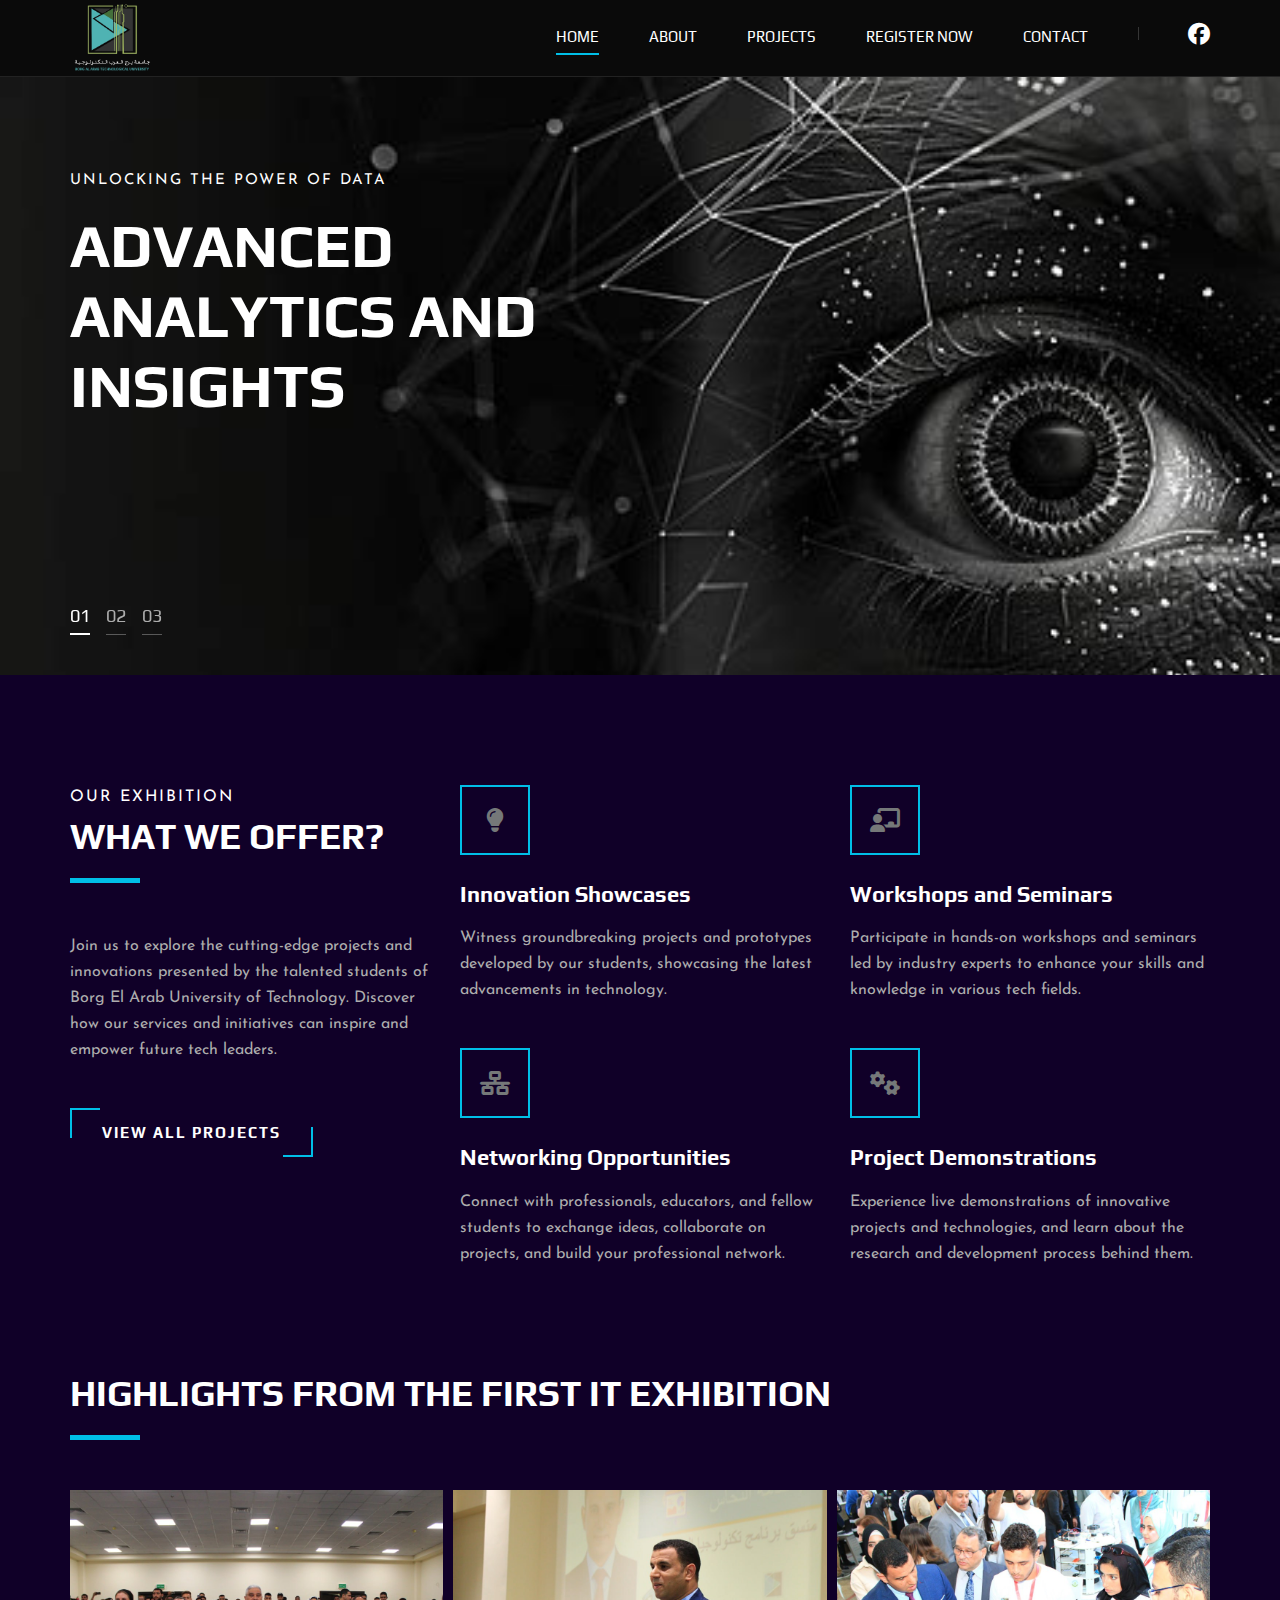
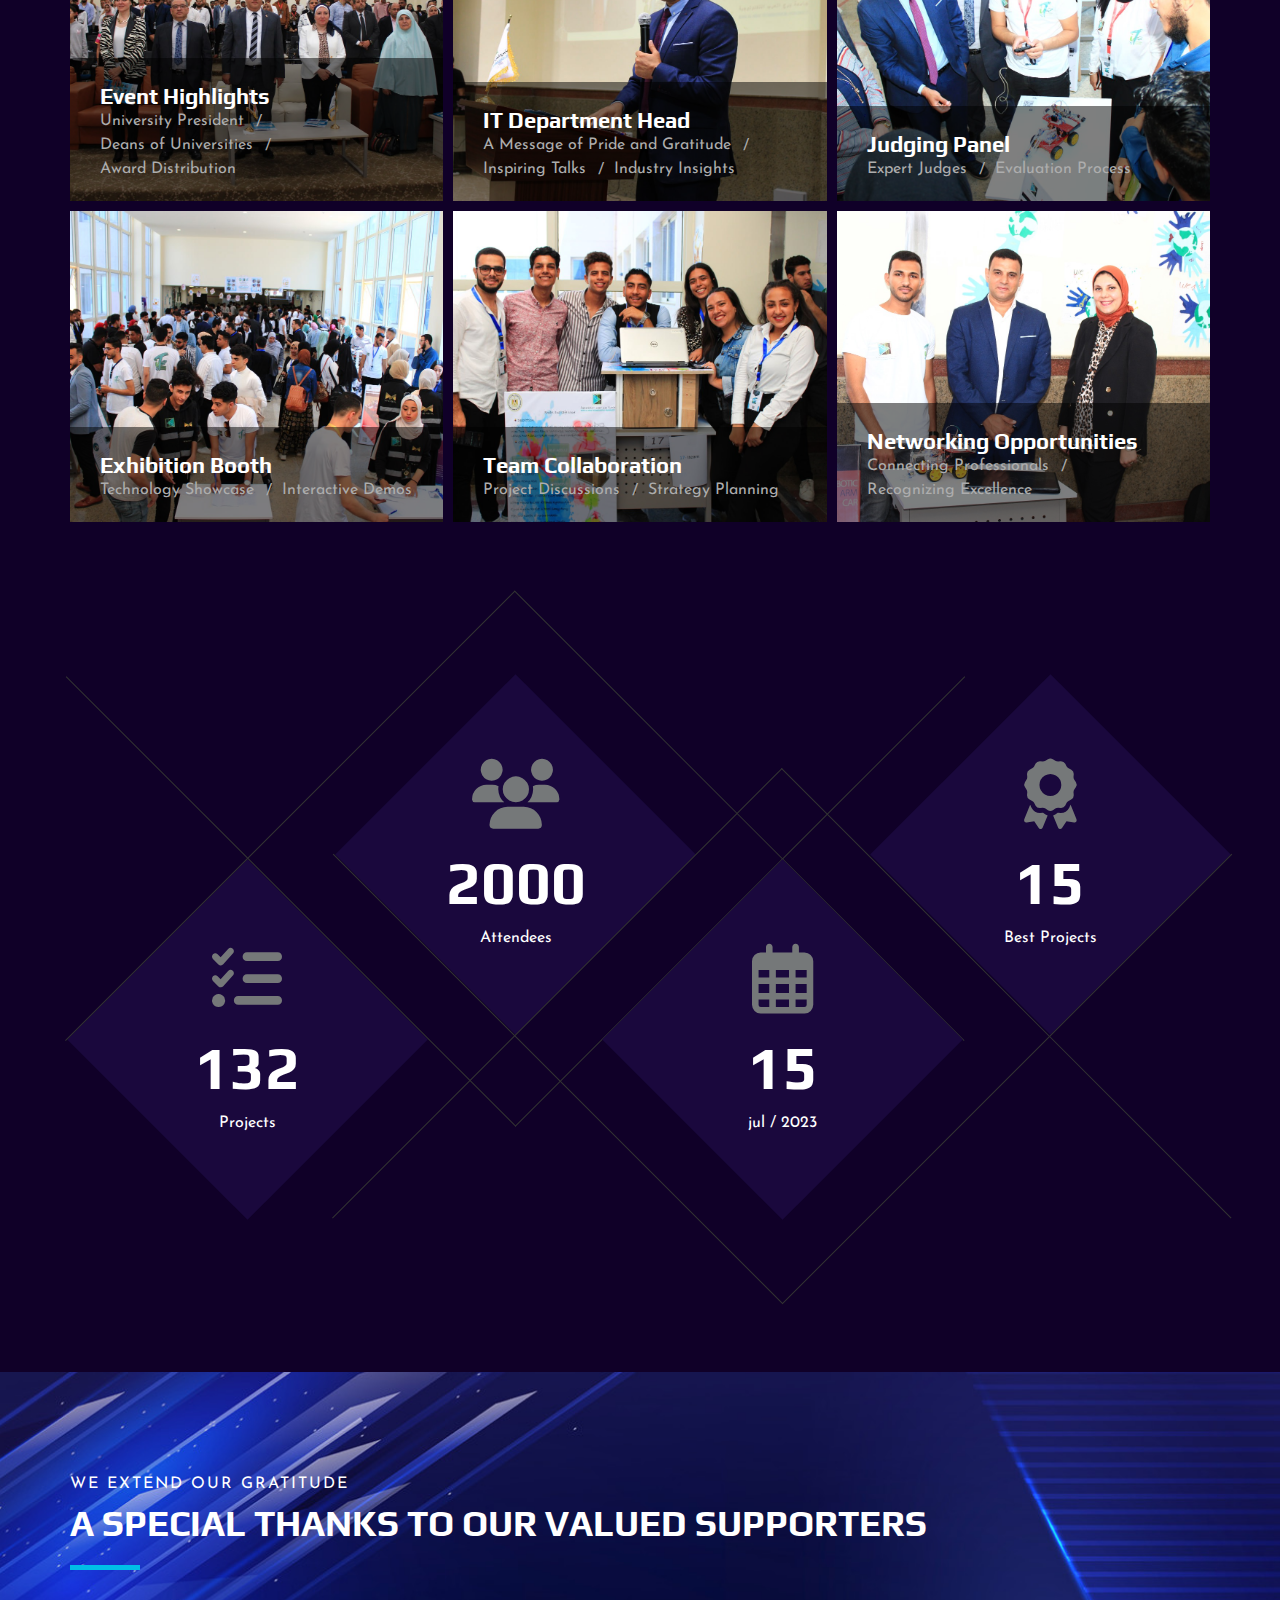
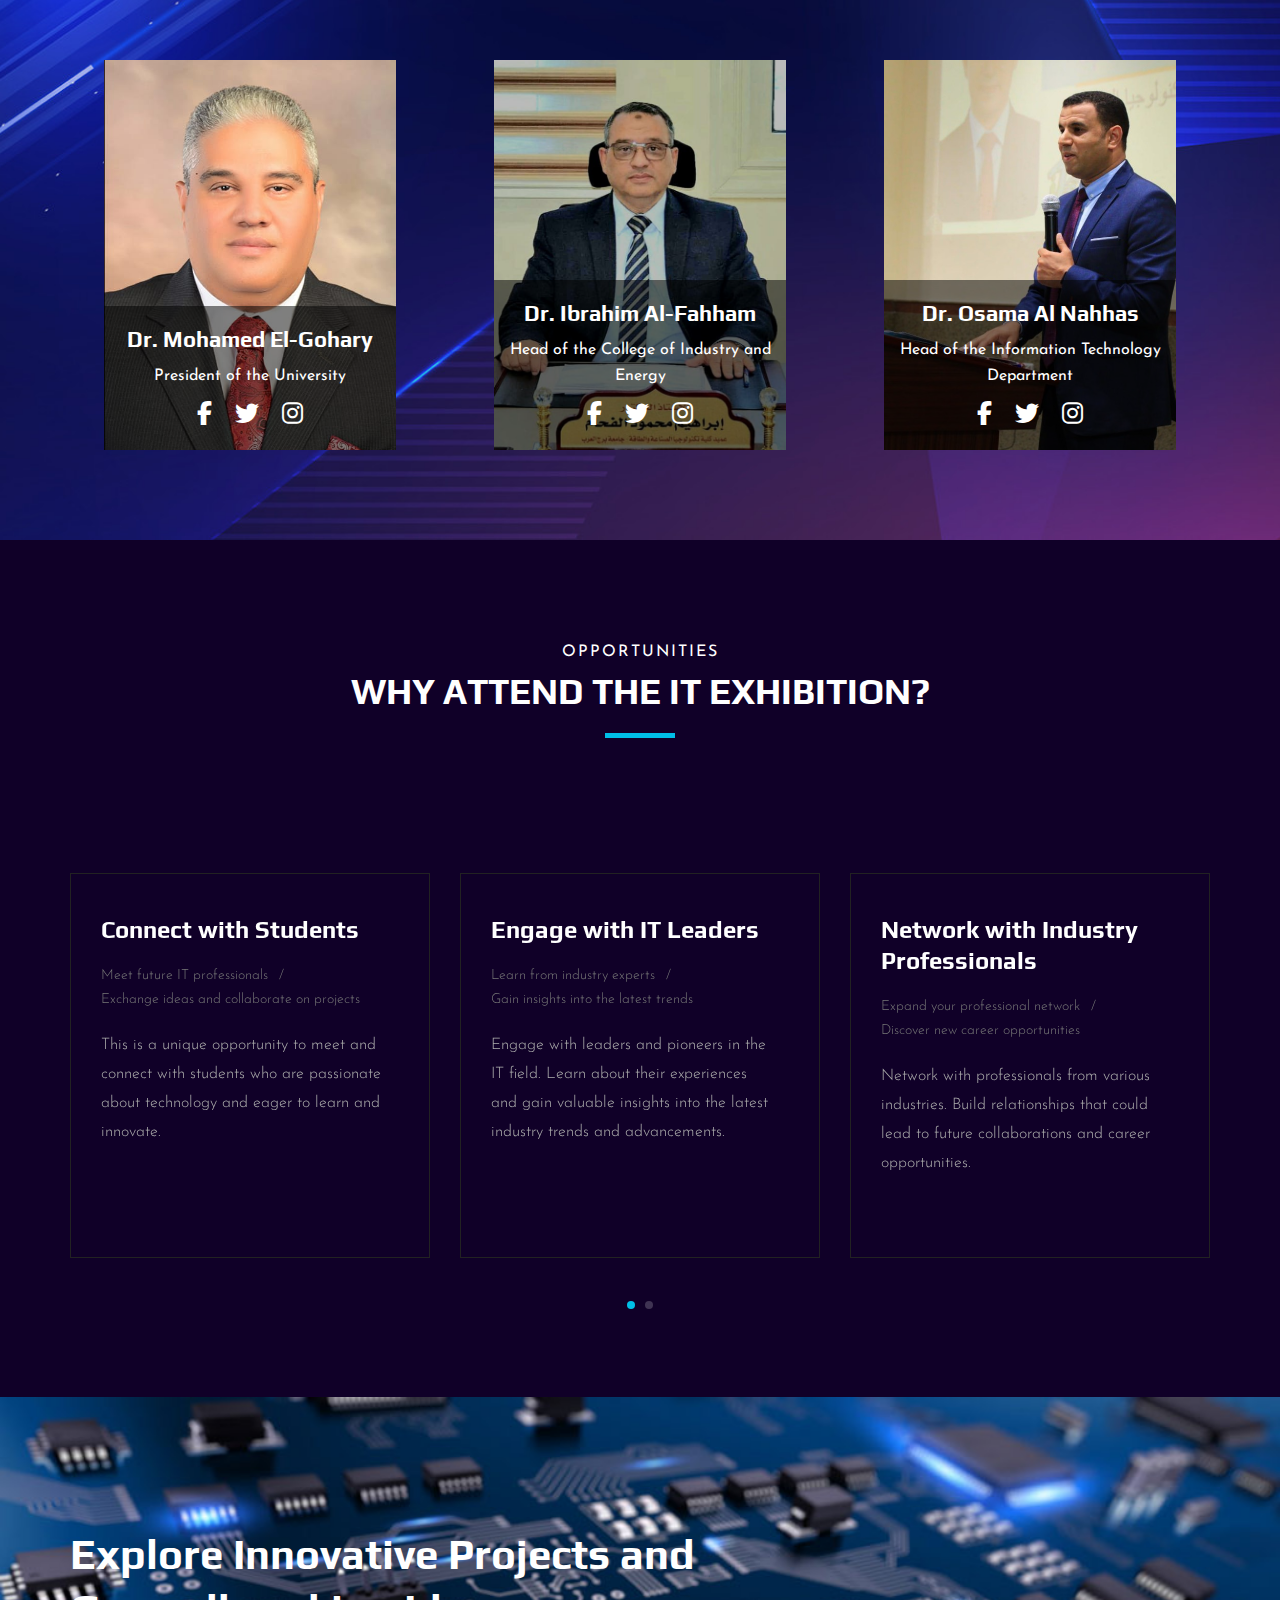
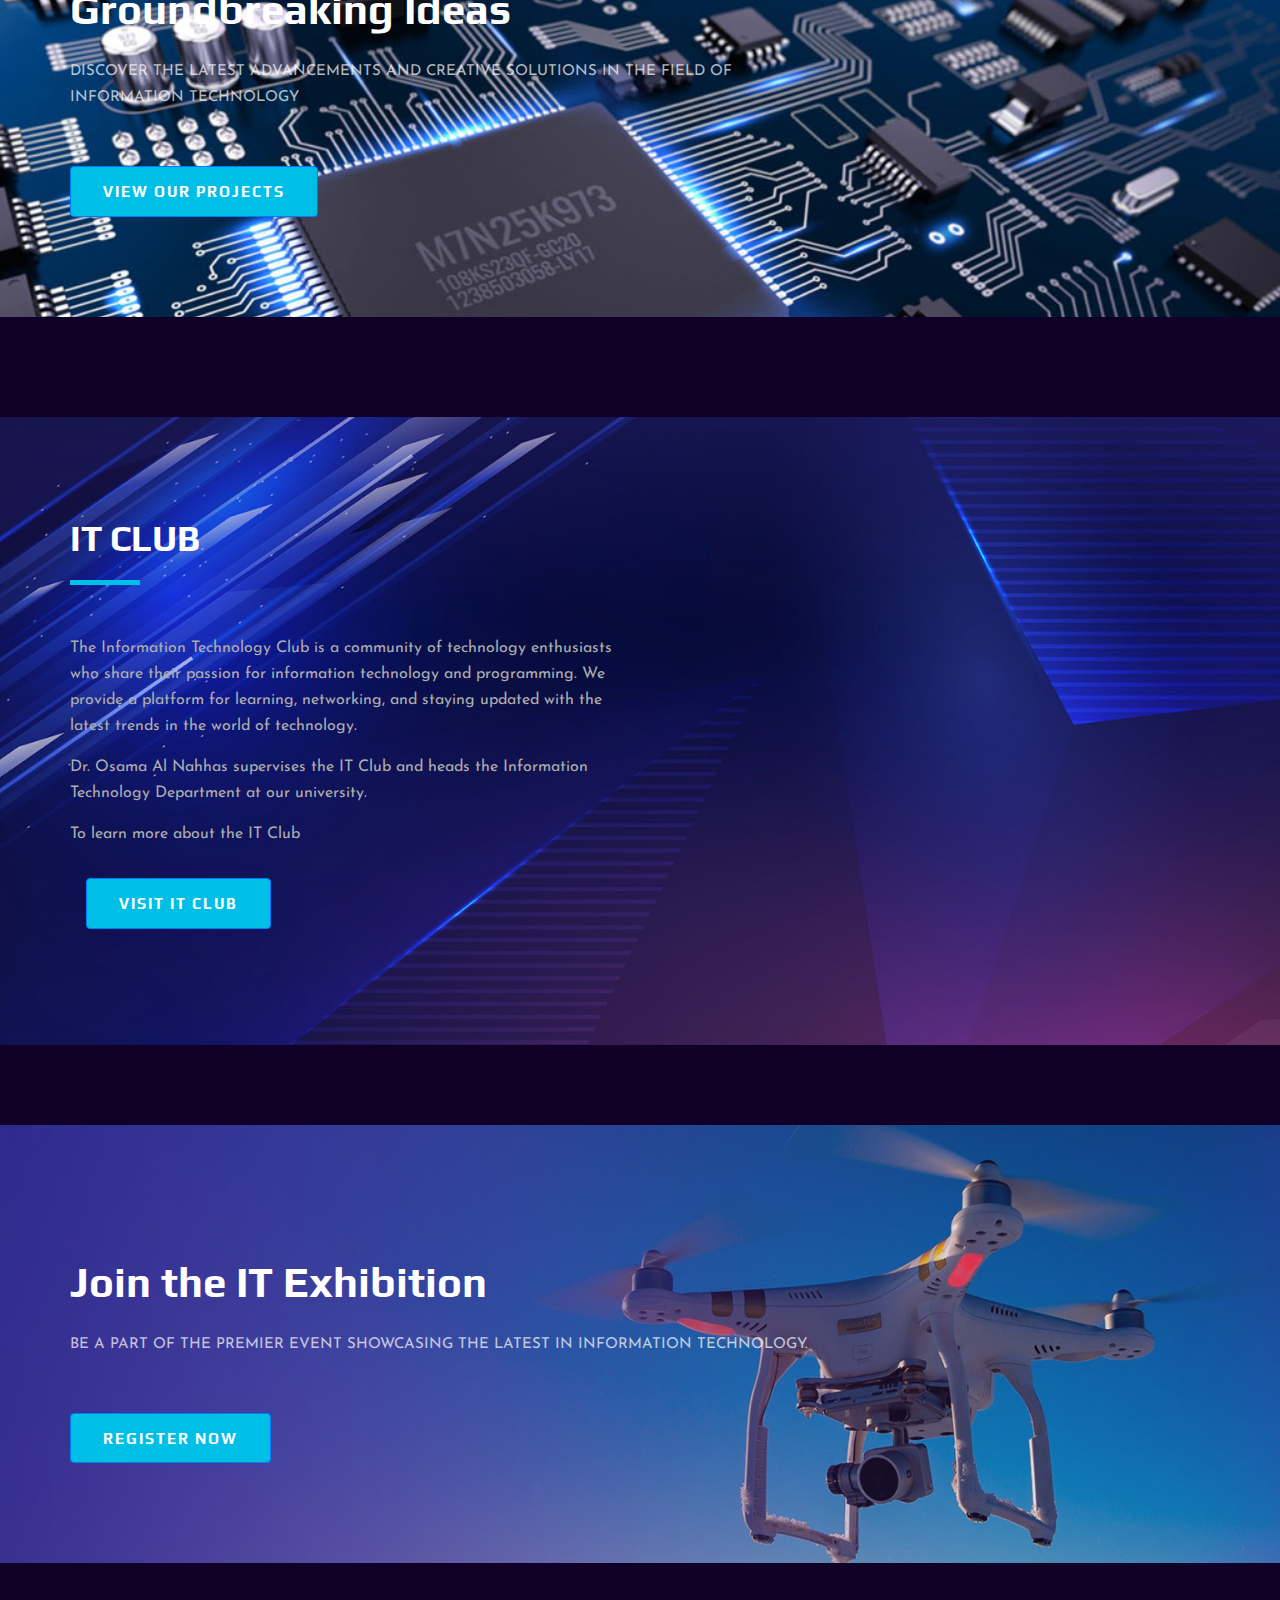
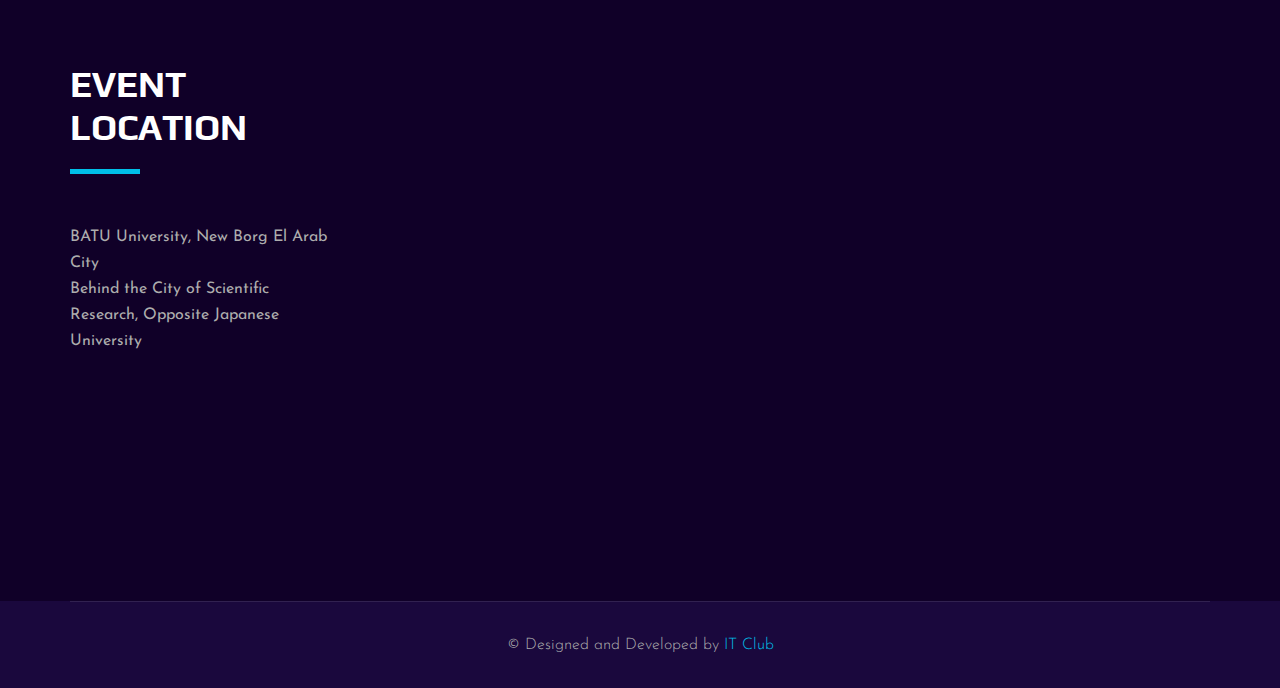
==== index.html @ a7bd378b "." ====
<!DOCTYPE html>
<html lang="en">

<head>
    <meta charset="UTF-8">
    <meta name="viewport" content="width=device-width, initial-scale=1.0">
    <meta http-equiv="X-UA-Compatible" content="ie=edge">
    <meta http-equiv="X-UA-Compatible" content="IE=7">
    <meta name="keywords" content="IT Club, Information Technology, Web Development, App Development, IOT Projects, جامعة برج العرب التكنولوجية, تكنولوجيا المعلومات, مشاريع تكنولوجيا, تطبيقات, موقع إلكتروني, تطوير, تقنيات الإنترنت من الأشياء, تصميم واجهات, أمان المعلومات">
    <meta name="description" content="فريق IT Club في جامعة برج العرب التكنولوجية يتميز بإبداع وابتكار في مجالات تكنولوجيا المعلومات. نقدم مشاريع مبتكرة في تطوير التطبيقات الذكية، تصميم المواقع الإلكترونية، وتطبيقات تقنيات الإنترنت من الأشياء (IOT). بقيادة د/ أسامة النحاس، نسعى لتعزيز واستثمار التكنولوجيا لتحسين الدعم والتعليم في الجامعة. زوروا موقعنا للاستفادة من المحتوى التعليمي والتكنولوجي الحديث.">
    <link href="assets/images/logo/logo-noBG.ico" rel="icon">
    <title>IT Projects Exhibition</title>

    <!-- Google Font -->
    <link href="https://fonts.googleapis.com/css2?family=Play:wght@400;700&display=swap" rel="stylesheet">
    <link href="https://fonts.googleapis.com/css2?family=Josefin+Sans:wght@300;400;500;600;700&display=swap" rel="stylesheet">
    <!-- Css Styles -->
    <link rel="stylesheet" href="assets/css/bootstrap.min.css" type="text/css">
    <link rel="stylesheet" href="assets/css/font-awesome.min.css" type="text/css">
    <link rel="stylesheet" href="assets/css/elegant-icons.css" type="text/css">
    <link rel="stylesheet" href="assets/css/owl.carousel.min.css" type="text/css">
    <link rel="stylesheet" href="assets/css/magnific-popup.css" type="text/css">
    <link rel="stylesheet" href="assets/css/slicknav.min.css" type="text/css">
    <link rel="stylesheet" href="assets/fontawesome/css/all.min.css" type="text/css">
    <link rel="stylesheet" href="assets/css/style.css" type="text/css">
</head>

<body>
    <!-- Page Preloder -->
    <div id="preloder">
        <div class="loader"></div>
    </div>

    <!-- Header Section Begin -->
    <header class="header">
        <div class="container">
            <div class="row">
                <div class="col-lg-2">
                    <div class="header__logo">
                        <a href="index.html"><img src="assets/images/logo.png" alt=""></a>
                    </div>
                </div>
                <div class="col-lg-10">
                    <div class="header__nav__option">
                        <nav class="header__nav__menu mobile-menu">
                            <ul>
                                <li class="active"><a href="index.html">Home</a></li>
                                <li><a href="about.html">About</a></li>
                                <li><a href="Projects.html">Projects</a></li>
                                <li><a href="form.html">Register Now</a></li>
                                <!-- <li><a href="https://ziad-abaza.github.io/firs-event/">First Exhibition</a></li> -->
                                <li><a href="contact.html">Contact</a></li>
                            </ul>
                        </nav>
                        <div class="header__nav__social">
                            <a href="https://www.facebook.com/profile.php?id=100085885038638&mibextid=ZbWKwL"><i class="fab fa-facebook"></i></a>
                        </div>
                    </div>
                </div>
            </div>
            <div id="mobile-menu-wrap"></div>
        </div>
    </header>
    <!-- Header End -->

    <!-- Hero Section Begin -->
    <section class="hero">
        <div class="hero__slider owl-carousel ">
            <div class="hero__item set-bg" data-setbg="assets/images/background/header-6.jpg">
                <div class="container">
                    <div class="row">
                        <div class="col-lg-6">
                            <div class="hero__text">
                                <span>Unlocking the Power of Data</span>
                                <h2>Advanced Analytics and Insights</h2>
                            </div>
                        </div>
                    </div>
                </div>
            </div>
            <div class="hero__item set-bg" data-setbg="assets/images/background/header-3.jpg">
                <div class="container">
                    <div class="row">
                        <div class="col-lg-6">
                            <div class="hero__text">
                                <span>Innovative Military Technologies</span>
                                <h2>Advanced Tactical Solutions</h2>
                            </div>
                        </div>
                    </div>
                </div>
            </div>
            <div class="hero__item set-bg" data-setbg="assets/images/background/header-8.jpg">
                <div class="container">
                    <div class="row">
                        <div class="col-lg-6">
                            <div class="hero__text">
                                <span>Transforming Healthcare with Technology</span>
                                <h2>Smart Solutions for Better Health</h2>
                            </div>
                        </div>
                    </div>
                </div>
            </div>
        </div>
    </section>
    <!-- Hero Section End -->


    <!-- Services Section Begin -->
    <section class="services spad">
        <div class="container">
            <div class="row">
                <div class="col-lg-4">
                    <div class="services__title">
                        <div class="section-title">
                            <span>Our Exhibition</span>
                            <h2>What We Offer?</h2>
                        </div>
                        <p>Join us to explore the cutting-edge projects and innovations presented by the talented students of Borg El Arab University of Technology. Discover how our services and initiatives can inspire and empower future tech leaders.</p>
                        <a href="Projects.html" class="primary-btn">View All Projects</a>
                    </div>
                </div>
                <div class="col-lg-8">
                    <div class="row">
                        <div class="col-lg-6 col-md-6 col-sm-6">
                            <div class="services__item">
                                <div class="services__item__icon">
                                    <i class="fas fa-lightbulb"></i>
                                </div>
                                <h4>Innovation Showcases</h4>
                                <p>Witness groundbreaking projects and prototypes developed by our students, showcasing the latest advancements in technology.</p>
                            </div>
                        </div>
                        <div class="col-lg-6 col-md-6 col-sm-6">
                            <div class="services__item">
                                <div class="services__item__icon">
                                    <i class="fas fa-chalkboard-teacher"></i>
                                </div>
                                <h4>Workshops and Seminars</h4>
                                <p>Participate in hands-on workshops and seminars led by industry experts to enhance your skills and knowledge in various tech fields.</p>
                            </div>
                        </div>
                        <div class="col-lg-6 col-md-6 col-sm-6">
                            <div class="services__item">
                                <div class="services__item__icon">
                                    <i class="fas fa-network-wired"></i>
                                </div>
                                <h4>Networking Opportunities</h4>
                                <p>Connect with professionals, educators, and fellow students to exchange ideas, collaborate on projects, and build your professional network.</p>
                            </div>
                        </div>
                        <div class="col-lg-6 col-md-6 col-sm-6">
                            <div class="services__item">
                                <div class="services__item__icon">
                                    <i class="fas fa-cogs"></i>
                                </div>
                                <h4>Project Demonstrations</h4>
                                <p>Experience live demonstrations of innovative projects and technologies, and learn about the research and development process behind them.</p>
                            </div>
                        </div>
                    </div>
                </div>
            </div>
        </div>
    </section>
    <!-- Services Section End -->



    <!-- Work Section Begin -->
    <section class="work">
        <div class="container">

            <div class="section-title">
                <h2>Highlights from the First IT Exhibition</h2>
            </div>
            <div class="work__gallery">
                <div class="grid-sizer"></div>

                <div class="work__item wide__item set-bg" data-setbg="assets/images/gallery/event-1.jpg">
                    <div class="work__item__hover">
                        <h4>Event Highlights</h4>
                        <ul>
                            <li>University President</li>
                            <li>Deans of Universities</li>
                            <li>Award Distribution</li>
                        </ul>
                    </div>
                </div>

                <div class="work__item wide__item set-bg" data-setbg="assets/images/gallery/event-2.jpg">
                    <div class="work__item__hover">
                        <h4>IT Department Head</h4>
                        <ul>
                            <li>A Message of Pride and Gratitude</li>
                            <li>Inspiring Talks</li>
                            <li>Industry Insights</li>
                        </ul>
                    </div>
                </div>

                <div class="work__item wide__item set-bg" data-setbg="assets/images/gallery/event-3.jpg">
                    <div class="work__item__hover">
                        <h4>Judging Panel</h4>
                        <ul>
                            <li>Expert Judges</li>
                            <li>Evaluation Process</li>
                        </ul>
                    </div>
                </div>

                <div class="work__item wide__item set-bg" data-setbg="assets/images/gallery/event-4.jpg">
                    <div class="work__item__hover">

                        <h4>Exhibition Booth</h4>
                        <ul>
                            <li>Technology Showcase</li>
                            <li>Interactive Demos</li>
                        </ul>
                    </div>
                </div>

                <div class="work__item wide__item set-bg" data-setbg="assets/images/gallery/event-5.jpg">
                    <div class="work__item__hover">

                        <h4>Team Collaboration</h4>
                        <ul>
                            <li>Project Discussions</li>
                            <li>Strategy Planning</li>
                        </ul>
                    </div>
                </div>

                <div class="work__item wide__item set-bg" data-setbg="assets/images/gallery/event-6.jpg">
                    <div class="work__item__hover">
                        <h4>Networking Opportunities</h4>
                        <ul>
                            <li>Connecting Professionals</li>
                            <li>Recognizing Excellence</li>
                        </ul>
                    </div>
                </div>

            </div>
        </div>
    </section>
    <!-- Work Section End -->


    <!-- Counter Section Begin -->
    <section class="counter">
        <div class="container">
            <div class="counter__content">
                <div class="row">
                    <div class="col-lg-3 col-md-6 col-sm-6">
                        <div class="counter__item">
                            <div class="counter__item__text">
                                <i class="fas fa-tasks fa-3x"></i>
                                <h2 class="counter_num">132</h2>
                                <p>Projects</p>
                            </div>
                        </div>
                    </div>
                    <div class="col-lg-3 col-md-6 col-sm-6">
                        <div class="counter__item second__item">
                            <div class="counter__item__text">
                                <i class="fas fa-users fa-3x"></i>
                                <h2 class="counter_num">2000</h2>
                                <p>Attendees</p>
                            </div>
                        </div>
                    </div>
                    <div class="col-lg-3 col-md-6 col-sm-6">
                        <div class="counter__item third__item">
                            <div class="counter__item__text">
                                <i class="far fa-calendar-alt fa-3x"></i>
                                <h2 class="counter_num">15</h2>
                                <p>jul / 2023</p>
                            </div>
                        </div>
                    </div>
                    <div class="col-lg-3 col-md-6 col-sm-6">
                        <div class="counter__item four__item">
                            <div class="counter__item__text">
                                <i class="fas fa-award fa-3x"></i>
                                <h2 class="counter_num">15</h2>
                                <p>Best Projects</p>
                            </div>
                        </div>
                    </div>
                </div>
            </div>
        </div>
    </section>
    <!-- Counter Section End -->


    <!-- Team Section Begin -->
    <section class="team spad set-bg" data-setbg="assets/images/background/team-bg.jpg">
        <div class="container">
            <div class="row">
                <div class="col-lg-12">
                    <div class="section-title team__title">
                        <span>WE EXTEND OUR GRATITUDE</span>
                        <h2>A SPECIAL THANKS TO OUR VALUED SUPPORTERS</h2>
                    </div>
                </div>
            </div>
            <div class="row justify-content-around align-items-center">
                <div class="col-lg-3 col-md-6 col-sm-6 p-0">
                    <div class="team__item set-bg" data-setbg="assets/images/team/Dr.MohamedEl-Gohary.jpg">
                        <div class="team__item__text">
                            <h4>Dr. Mohamed El-Gohary</h4>
                            <p>President of the University</p>
                            <div class="team__item__social">
                                <a href="#"><i class="fab fa-facebook-f"></i></a>
                                <a href="#"><i class="fab fa-twitter"></i></a>
                                <a href="#"><i class="fab fa-instagram"></i></a>
                            </div>
                        </div>
                    </div>
                </div>
                <div class="col-lg-3 col-md-6 col-sm-6 p-0">
                    <div class="team__item team__item--third set-bg" data-setbg="assets/images/team/Dr.IbrahimAl-Fahham.jpg">
                        <div class="team__item__text">
                            <h4>Dr. Ibrahim Al-Fahham</h4>
                            <p>Head of the College of Industry and Energy</p>
                            <div class="team__item__social">
                                <a href="#"><i class="fab fa-facebook-f"></i></a>
                                <a href="#"><i class="fab fa-twitter"></i></a>
                                <a href="#"><i class="fab fa-instagram"></i></a>
                            </div>
                        </div>
                    </div>
                </div>
                <div class="col-lg-3 col-md-6 col-sm-6 p-0">
                    <div class="team__item team__item--third set-bg" data-setbg="assets/images/team/osama.jpg">
                        <div class="team__item__text">
                            <h4>Dr. Osama Al Nahhas</h4>
                            <p>Head of the Information Technology Department</p>
                            <div class="team__item__social">
                                <a href="#"><i class="fab fa-facebook-f"></i></a>
                                <a href="#"><i class="fab fa-twitter"></i></a>
                                <a href="#"><i class="fab fa-instagram"></i></a>
                            </div>
                        </div>
                    </div>
                </div>
            </div>
        </div>
    </section>
    <!-- Team Section End -->

    <!-- Latest Blog Section Begin -->
    <section class="latest spad">
        <div class="container">
            <div class="row">
                <div class="col-lg-12">
                    <div class="section-title center-title">
                        <span>Opportunities</span>
                        <h2>Why Attend the IT Exhibition?</h2>
                    </div>
                </div>
            </div>
            <div class="row">
                <div class="latest__slider owl-carousel">
                    <div class="col-lg-4">
                        <div class="blog__item latest__item">
                            <h4>Connect with Students</h4>
                            <ul>
                                <li>Meet future IT professionals</li>
                                <li>Exchange ideas and collaborate on projects</li>
                            </ul>
                            <p>This is a unique opportunity to meet and connect with students who are passionate about technology and eager to learn and innovate.</p>
                        </div>
                    </div>
                    <div class="col-lg-4">
                        <div class="blog__item latest__item">
                            <h4>Engage with IT Leaders</h4>
                            <ul>
                                <li>Learn from industry experts</li>
                                <li>Gain insights into the latest trends</li>
                            </ul>
                            <p>Engage with leaders and pioneers in the IT field. Learn about their experiences and gain valuable insights into the latest industry trends and advancements.</p>
                        </div>
                    </div>
                    <div class="col-lg-4">
                        <div class="blog__item latest__item">
                            <h4>Network with Industry Professionals</h4>
                            <ul>
                                <li>Expand your professional network</li>
                                <li>Discover new career opportunities</li>
                            </ul>
                            <p>Network with professionals from various industries. Build relationships that could lead to future collaborations and career opportunities.</p>
                        </div>
                    </div>
                    <div class="col-lg-4">
                        <div class="blog__item latest__item">
                            <h4>Investment Opportunities</h4>
                            <ul>
                                <li>Explore investment prospects</li>
                                <li>Support innovative projects</li>
                            </ul>
                            <p>Discover investment opportunities by supporting innovative projects and startups. Learn about the potential returns and the impact on the tech industry.</p>
                        </div>
                    </div>
                </div>
            </div>
        </div>
    </section>
    <!-- Latest Blog Section End -->


    <!-- Call To Action Section Begin -->
    <section class="callto spad set-bg" data-setbg="assets/images/background/project-4.jpg">
        <div class="container">
            <div class="row">
                <div class="col-lg-8">
                    <div class="callto__text">
                        <h2>Explore Innovative Projects and Groundbreaking Ideas</h2>
                        <p>Discover the latest advancements and creative solutions in the field of Information Technology
                        </p>
                        <a href="projects.html" class="btn btn-primary">View Our Projects</a>
                    </div>
                </div>
            </div>
        </div>
    </section>
    <!-- Call To Action Section End -->

    <!-- What is IT Club Section Begin -->
    <section class="latest spad pb-0">
        <div class="what-is-it-club spad set-bg" data-setbg="assets/images/background/team-bg.jpg">
            <div class="container">
                <div class="row">
                    <div class="col-lg-6">
                        <div class="section-title">
                            <h2>IT Club</h2>
                        </div>
                        <p>The Information Technology Club is a community of technology enthusiasts who share their passion for information technology and programming. We provide a platform for learning, networking, and staying updated with the latest trends
                            in the world of technology.</p>
                        <p>Dr. Osama Al Nahhas supervises the IT Club and heads the Information Technology Department at our university.</p>
                        <p>To learn more about the IT Club</p>
                        <div class="callto__text p-3">
                            <a href="https://ziad-abaza.github.io/it-club-site" class="btn btn-primary">Visit IT Club</a>
                        </div>

                    </div>
                    <div class="col-lg-6">
                        <div class="what-is-it-club__image">
                            <!-- Replace with relevant image -->
                            <img loading="lazy" src="assets/images/logo/itClub.png" alt="IT Club">
                        </div>
                    </div>
                </div>
            </div>
        </div>
    </section>
    <!-- What is IT Club Section End -->

    <!-- Call To Action Section Begin -->
    <section class="callto spad set-bg" data-setbg="assets/images/background/join-us.jpg">
        <div class="container">
            <div class="row">
                <div class="col-lg-8">
                    <div class="callto__text">
                        <h2>Join the IT Exhibition</h2>
                        <p>Be a part of the premier event showcasing the latest in Information Technology.</p>
                        <a href="https://itclub-batu.github.io/it-forum/" class="btn btn-primary">Register Now</a>
                    </div>
                </div>
            </div>
        </div>
    </section>
    <!-- Call To Action Section End -->

    <section class="latest spad">
        <div class="container">
            <div class="row">
                <div class="col-sm-3">
                    <div class="section-title">
                        <h2>Event Location</h2>
                    </div>
                    <address>
                        <p>BATU University, New Borg El Arab City<br> Behind the City of Scientific Research, Opposite
                            Japanese University</p>
                    </address>
                </div>
                <div class="col-sm-9">
                    <iframe src="https://maps.google.com/maps?q=Eardenia%20University%2C%20New%20Borg%20El%20Arab%20City%2C%20Behind%20the%20City%20of%20Scientific%20Research%2C%20Opposite%20Japanese%20University&t=&z=13&ie=UTF8&iwloc=&output=embed" width="100%" height="450"
                        frameborder="0" style="border:0" allowfullscreen></iframe>
                </div>
            </div>
        </div>
    </section>

    <!-- Footer Section Begin -->
    <footer class="footer">
        <div class="container">
            <div class="footer__copyright">
                <div class="row">
                    <div class="col-lg-12 text-center">
                        <!-- Link back to Colorlib can't be removed. Template is licensed under CC BY 3.0. -->
                        <p class="footer__copyright__text">&copy; Designed and Developed by <a href="https://ziad-abaza.github.io/it-club-site" target="_blank">IT Club</a>
                    </div>
                    </p>
                </div>
            </div>
        </div>
    </footer>
    <!-- Footer Section End -->

    <!-- Js Plugins -->
    <script src="assets/js/jquery-3.3.1.min.js"></script>
    <script src="assets/js/bootstrap.min.js"></script>
    <script src="assets/js/jquery.magnific-popup.min.js"></script>
    <script src="assets/js/mixitup.min.js"></script>
    <script src="assets/js/masonry.pkgd.min.js"></script>
    <script src="assets/js/jquery.slicknav.js"></script>
    <script src="assets/js/owl.carousel.min.js"></script>
    <script src="assets/js/main.js"></script>
</body>

</html>
---- assets/css/elegant-icons.css ----
@font-face {
	font-family: 'ElegantIcons';
	src:url('../fonts/ElegantIcons.eot');
	src:url('../fonts/ElegantIcons.eot?#iefix') format('embedded-opentype'),
		url('../fonts/ElegantIcons.woff') format('woff'),
		url('../fonts/ElegantIcons.ttf') format('truetype'),
		url('../fonts/ElegantIcons.svg#ElegantIcons') format('svg');
	font-weight: normal;
	font-style: normal;
}

/* Use the following CSS code if you want to use data attributes for inserting your icons */
[data-icon]:before {
	font-family: 'ElegantIcons';
	content: attr(data-icon);
	speak: none;
	font-weight: normal;
	font-variant: normal;
	text-transform: none;
	line-height: 1;
	-webkit-font-smoothing: antialiased;
	-moz-osx-font-smoothing: grayscale;
}

/* Use the following CSS code if you want to have a class per icon */
/*
Instead of a list of all class selectors,
you can use the generic selector below, but it's slower:
[class*="your-class-prefix"] {
*/
.arrow_up, .arrow_down, .arrow_left, .arrow_right, .arrow_left-up, .arrow_right-up, .arrow_right-down, .arrow_left-down, .arrow-up-down, .arrow_up-down_alt, .arrow_left-right_alt, .arrow_left-right, .arrow_expand_alt2, .arrow_expand_alt, .arrow_condense, .arrow_expand, .arrow_move, .arrow_carrot-up, .arrow_carrot-down, .arrow_carrot-left, .arrow_carrot-right, .arrow_carrot-2up, .arrow_carrot-2down, .arrow_carrot-2left, .arrow_carrot-2right, .arrow_carrot-up_alt2, .arrow_carrot-down_alt2, .arrow_carrot-left_alt2, .arrow_carrot-right_alt2, .arrow_carrot-2up_alt2, .arrow_carrot-2down_alt2, .arrow_carrot-2left_alt2, .arrow_carrot-2right_alt2, .arrow_triangle-up, .arrow_triangle-down, .arrow_triangle-left, .arrow_triangle-right, .arrow_triangle-up_alt2, .arrow_triangle-down_alt2, .arrow_triangle-left_alt2, .arrow_triangle-right_alt2, .arrow_back, .icon_minus-06, .icon_plus, .icon_close, .icon_check, .icon_minus_alt2, .icon_plus_alt2, .icon_close_alt2, .icon_check_alt2, .icon_zoom-out_alt, .icon_zoom-in_alt, .icon_search, .icon_box-empty, .icon_box-selected, .icon_minus-box, .icon_plus-box, .icon_box-checked, .icon_circle-empty, .icon_circle-slelected, .icon_stop_alt2, .icon_stop, .icon_pause_alt2, .icon_pause, .icon_menu, .icon_menu-square_alt2, .icon_menu-circle_alt2, .icon_ul, .icon_ol, .icon_adjust-horiz, .icon_adjust-vert, .icon_document_alt, .icon_documents_alt, .icon_pencil, .icon_pencil-edit_alt, .icon_pencil-edit, .icon_folder-alt, .icon_folder-open_alt, .icon_folder-add_alt, .icon_info_alt, .icon_error-oct_alt, .icon_error-circle_alt, .icon_error-triangle_alt, .icon_question_alt2, .icon_question, .icon_comment_alt, .icon_chat_alt, .icon_vol-mute_alt, .icon_volume-low_alt, .icon_volume-high_alt, .icon_quotations, .icon_quotations_alt2, .icon_clock_alt, .icon_lock_alt, .icon_lock-open_alt, .icon_key_alt, .icon_cloud_alt, .icon_cloud-upload_alt, .icon_cloud-download_alt, .icon_image, .icon_images, .icon_lightbulb_alt, .icon_gift_alt, .icon_house_alt, .icon_genius, .icon_mobile, .icon_tablet, .icon_laptop, .icon_desktop, .icon_camera_alt, .icon_mail_alt, .icon_cone_alt, .icon_ribbon_alt, .icon_bag_alt, .icon_creditcard, .icon_cart_alt, .icon_paperclip, .icon_tag_alt, .icon_tags_alt, .icon_trash_alt, .icon_cursor_alt, .icon_mic_alt, .icon_compass_alt, .icon_pin_alt, .icon_pushpin_alt, .icon_map_alt, .icon_drawer_alt, .icon_toolbox_alt, .icon_book_alt, .icon_calendar, .icon_film, .icon_table, .icon_contacts_alt, .icon_headphones, .icon_lifesaver, .icon_piechart, .icon_refresh, .icon_link_alt, .icon_link, .icon_loading, .icon_blocked, .icon_archive_alt, .icon_heart_alt, .icon_star_alt, .icon_star-half_alt, .icon_star, .icon_star-half, .icon_tools, .icon_tool, .icon_cog, .icon_cogs, .arrow_up_alt, .arrow_down_alt, .arrow_left_alt, .arrow_right_alt, .arrow_left-up_alt, .arrow_right-up_alt, .arrow_right-down_alt, .arrow_left-down_alt, .arrow_condense_alt, .arrow_expand_alt3, .arrow_carrot_up_alt, .arrow_carrot-down_alt, .arrow_carrot-left_alt, .arrow_carrot-right_alt, .arrow_carrot-2up_alt, .arrow_carrot-2dwnn_alt, .arrow_carrot-2left_alt, .arrow_carrot-2right_alt, .arrow_triangle-up_alt, .arrow_triangle-down_alt, .arrow_triangle-left_alt, .arrow_triangle-right_alt, .icon_minus_alt, .icon_plus_alt, .icon_close_alt, .icon_check_alt, .icon_zoom-out, .icon_zoom-in, .icon_stop_alt, .icon_menu-square_alt, .icon_menu-circle_alt, .icon_document, .icon_documents, .icon_pencil_alt, .icon_folder, .icon_folder-open, .icon_folder-add, .icon_folder_upload, .icon_folder_download, .icon_info, .icon_error-circle, .icon_error-oct, .icon_error-triangle, .icon_question_alt, .icon_comment, .icon_chat, .icon_vol-mute, .icon_volume-low, .icon_volume-high, .icon_quotations_alt, .icon_clock, .icon_lock, .icon_lock-open, .icon_key, .icon_cloud, .icon_cloud-upload, .icon_cloud-download, .icon_lightbulb, .icon_gift, .icon_house, .icon_camera, .icon_mail, .icon_cone, .icon_ribbon, .icon_bag, .icon_cart, .icon_tag, .icon_tags, .icon_trash, .icon_cursor, .icon_mic, .icon_compass, .icon_pin, .icon_pushpin, .icon_map, .icon_drawer, .icon_toolbox, .icon_book, .icon_contacts, .icon_archive, .icon_heart, .icon_profile, .icon_group, .icon_grid-2x2, .icon_grid-3x3, .icon_music, .icon_pause_alt, .icon_phone, .icon_upload, .icon_download, .social_facebook, .social_twitter, .social_pinterest, .social_googleplus, .social_tumblr, .social_tumbleupon, .social_wordpress, .social_instagram, .social_dribbble, .social_vimeo, .social_linkedin, .social_rss, .social_deviantart, .social_share, .social_myspace, .social_skype, .social_youtube, .social_picassa, .social_googledrive, .social_flickr, .social_blogger, .social_spotify, .social_delicious, .social_facebook_circle, .social_twitter_circle, .social_pinterest_circle, .social_googleplus_circle, .social_tumblr_circle, .social_stumbleupon_circle, .social_wordpress_circle, .social_instagram_circle, .social_dribbble_circle, .social_vimeo_circle, .social_linkedin_circle, .social_rss_circle, .social_deviantart_circle, .social_share_circle, .social_myspace_circle, .social_skype_circle, .social_youtube_circle, .social_picassa_circle, .social_googledrive_alt2, .social_flickr_circle, .social_blogger_circle, .social_spotify_circle, .social_delicious_circle, .social_facebook_square, .social_twitter_square, .social_pinterest_square, .social_googleplus_square, .social_tumblr_square, .social_stumbleupon_square, .social_wordpress_square, .social_instagram_square, .social_dribbble_square, .social_vimeo_square, .social_linkedin_square, .social_rss_square, .social_deviantart_square, .social_share_square, .social_myspace_square, .social_skype_square, .social_youtube_square, .social_picassa_square, .social_googledrive_square, .social_flickr_square, .social_blogger_square, .social_spotify_square, .social_delicious_square, .icon_printer, .icon_calulator, .icon_building, .icon_floppy, .icon_drive, .icon_search-2, .icon_id, .icon_id-2, .icon_puzzle, .icon_like, .icon_dislike, .icon_mug, .icon_currency, .icon_wallet, .icon_pens, .icon_easel, .icon_flowchart, .icon_datareport, .icon_briefcase, .icon_shield, .icon_percent, .icon_globe, .icon_globe-2, .icon_target, .icon_hourglass, .icon_balance, .icon_rook, .icon_printer-alt, .icon_calculator_alt, .icon_building_alt, .icon_floppy_alt, .icon_drive_alt, .icon_search_alt, .icon_id_alt, .icon_id-2_alt, .icon_puzzle_alt, .icon_like_alt, .icon_dislike_alt, .icon_mug_alt, .icon_currency_alt, .icon_wallet_alt, .icon_pens_alt, .icon_easel_alt, .icon_flowchart_alt, .icon_datareport_alt, .icon_briefcase_alt, .icon_shield_alt, .icon_percent_alt, .icon_globe_alt, .icon_clipboard {
	font-family: 'ElegantIcons';
	speak: none;
	font-style: normal;
	font-weight: normal;
	font-variant: normal;
	text-transform: none;
	line-height: 1;
	-webkit-font-smoothing: antialiased;
}
.arrow_up:before {
	content: "\21";
}
.arrow_down:before {
	content: "\22";
}
.arrow_left:before {
	content: "\23";
}
.arrow_right:before {
	content: "\24";
}
.arrow_left-up:before {
	content: "\25";
}
.arrow_right-up:before {
	content: "\26";
}
.arrow_right-down:before {
	content: "\27";
}
.arrow_left-down:before {
	content: "\28";
}
.arrow-up-down:before {
	content: "\29";
}
.arrow_up-down_alt:before {
	content: "\2a";
}
.arrow_left-right_alt:before {
	content: "\2b";
}
.arrow_left-right:before {
	content: "\2c";
}
.arrow_expand_alt2:before {
	content: "\2d";
}
.arrow_expand_alt:before {
	content: "\2e";
}
.arrow_condense:before {
	content: "\2f";
}
.arrow_expand:before {
	content: "\30";
}
.arrow_move:before {
	content: "\31";
}
.arrow_carrot-up:before {
	content: "\32";
}
.arrow_carrot-down:before {
	content: "\33";
}
.arrow_carrot-left:before {
	content: "\34";
}
.arrow_carrot-right:before {
	content: "\35";
}
.arrow_carrot-2up:before {
	content: "\36";
}
.arrow_carrot-2down:before {
	content: "\37";
}
.arrow_carrot-2left:before {
	content: "\38";
}
.arrow_carrot-2right:before {
	content: "\39";
}
.arrow_carrot-up_alt2:before {
	content: "\3a";
}
.arrow_carrot-down_alt2:before {
	content: "\3b";
}
.arrow_carrot-left_alt2:before {
	content: "\3c";
}
.arrow_carrot-right_alt2:before {
	content: "\3d";
}
.arrow_carrot-2up_alt2:before {
	content: "\3e";
}
.arrow_carrot-2down_alt2:before {
	content: "\3f";
}
.arrow_carrot-2left_alt2:before {
	content: "\40";
}
.arrow_carrot-2right_alt2:before {
	content: "\41";
}
.arrow_triangle-up:before {
	content: "\42";
}
.arrow_triangle-down:before {
	content: "\43";
}
.arrow_triangle-left:before {
	content: "\44";
}
.arrow_triangle-right:before {
	content: "\45";
}
.arrow_triangle-up_alt2:before {
	content: "\46";
}
.arrow_triangle-down_alt2:before {
	content: "\47";
}
.arrow_triangle-left_alt2:before {
	content: "\48";
}
.arrow_triangle-right_alt2:before {
	content: "\49";
}
.arrow_back:before {
	content: "\4a";
}
.icon_minus-06:before {
	content: "\4b";
}
.icon_plus:before {
	content: "\4c";
}
.icon_close:before {
	content: "\4d";
}
.icon_check:before {
	content: "\4e";
}
.icon_minus_alt2:before {
	content: "\4f";
}
.icon_plus_alt2:before {
	content: "\50";
}
.icon_close_alt2:before {
	content: "\51";
}
.icon_check_alt2:before {
	content: "\52";
}
.icon_zoom-out_alt:before {
	content: "\53";
}
.icon_zoom-in_alt:before {
	content: "\54";
}
.icon_search:before {
	content: "\55";
}
.icon_box-empty:before {
	content: "\56";
}
.icon_box-selected:before {
	content: "\57";
}
.icon_minus-box:before {
	content: "\58";
}
.icon_plus-box:before {
	content: "\59";
}
.icon_box-checked:before {
	content: "\5a";
}
.icon_circle-empty:before {
	content: "\5b";
}
.icon_circle-slelected:before {
	content: "\5c";
}
.icon_stop_alt2:before {
	content: "\5d";
}
.icon_stop:before {
	content: "\5e";
}
.icon_pause_alt2:before {
	content: "\5f";
}
.icon_pause:before {
	content: "\60";
}
.icon_menu:before {
	content: "\61";
}
.icon_menu-square_alt2:before {
	content: "\62";
}
.icon_menu-circle_alt2:before {
	content: "\63";
}
.icon_ul:before {
	content: "\64";
}
.icon_ol:before {
	content: "\65";
}
.icon_adjust-horiz:before {
	content: "\66";
}
.icon_adjust-vert:before {
	content: "\67";
}
.icon_document_alt:before {
	content: "\68";
}
.icon_documents_alt:before {
	content: "\69";
}
.icon_pencil:before {
	content: "\6a";
}
.icon_pencil-edit_alt:before {
	content: "\6b";
}
.icon_pencil-edit:before {
	content: "\6c";
}
.icon_folder-alt:before {
	content: "\6d";
}
.icon_folder-open_alt:before {
	content: "\6e";
}
.icon_folder-add_alt:before {
	content: "\6f";
}
.icon_info_alt:before {
	content: "\70";
}
.icon_error-oct_alt:before {
	content: "\71";
}
.icon_error-circle_alt:before {
	content: "\72";
}
.icon_error-triangle_alt:before {
	content: "\73";
}
.icon_question_alt2:before {
	content: "\74";
}
.icon_question:before {
	content: "\75";
}
.icon_comment_alt:before {
	content: "\76";
}
.icon_chat_alt:before {
	content: "\77";
}
.icon_vol-mute_alt:before {
	content: "\78";
}
.icon_volume-low_alt:before {
	content: "\79";
}
.icon_volume-high_alt:before {
	content: "\7a";
}
.icon_quotations:before {
	content: "\7b";
}
.icon_quotations_alt2:before {
	content: "\7c";
}
.icon_clock_alt:before {
	content: "\7d";
}
.icon_lock_alt:before {
	content: "\7e";
}
.icon_lock-open_alt:before {
	content: "\e000";
}
.icon_key_alt:before {
	content: "\e001";
}
.icon_cloud_alt:before {
	content: "\e002";
}
.icon_cloud-upload_alt:before {
	content: "\e003";
}
.icon_cloud-download_alt:before {
	content: "\e004";
}
.icon_image:before {
	content: "\e005";
}
.icon_images:before {
	content: "\e006";
}
.icon_lightbulb_alt:before {
	content: "\e007";
}
.icon_gift_alt:before {
	content: "\e008";
}
.icon_house_alt:before {
	content: "\e009";
}
.icon_genius:before {
	content: "\e00a";
}
.icon_mobile:before {
	content: "\e00b";
}
.icon_tablet:before {
	content: "\e00c";
}
.icon_laptop:before {
	content: "\e00d";
}
.icon_desktop:before {
	content: "\e00e";
}
.icon_camera_alt:before {
	content: "\e00f";
}
.icon_mail_alt:before {
	content: "\e010";
}
.icon_cone_alt:before {
	content: "\e011";
}
.icon_ribbon_alt:before {
	content: "\e012";
}
.icon_bag_alt:before {
	content: "\e013";
}
.icon_creditcard:before {
	content: "\e014";
}
.icon_cart_alt:before {
	content: "\e015";
}
.icon_paperclip:before {
	content: "\e016";
}
.icon_tag_alt:before {
	content: "\e017";
}
.icon_tags_alt:before {
	content: "\e018";
}
.icon_trash_alt:before {
	content: "\e019";
}
.icon_cursor_alt:before {
	content: "\e01a";
}
.icon_mic_alt:before {
	content: "\e01b";
}
.icon_compass_alt:before {
	content: "\e01c";
}
.icon_pin_alt:before {
	content: "\e01d";
}
.icon_pushpin_alt:before {
	content: "\e01e";
}
.icon_map_alt:before {
	content: "\e01f";
}
.icon_drawer_alt:before {
	content: "\e020";
}
.icon_toolbox_alt:before {
	content: "\e021";
}
.icon_book_alt:before {
	content: "\e022";
}
.icon_calendar:before {
	content: "\e023";
}
.icon_film:before {
	content: "\e024";
}
.icon_table:before {
	content: "\e025";
}
.icon_contacts_alt:before {
	content: "\e026";
}
.icon_headphones:before {
	content: "\e027";
}
.icon_lifesaver:before {
	content: "\e028";
}
.icon_piechart:before {
	content: "\e029";
}
.icon_refresh:before {
	content: "\e02a";
}
.icon_link_alt:before {
	content: "\e02b";
}
.icon_link:before {
	content: "\e02c";
}
.icon_loading:before {
	content: "\e02d";
}
.icon_blocked:before {
	content: "\e02e";
}
.icon_archive_alt:before {
	content: "\e02f";
}
.icon_heart_alt:before {
	content: "\e030";
}
.icon_star_alt:before {
	content: "\e031";
}
.icon_star-half_alt:before {
	content: "\e032";
}
.icon_star:before {
	content: "\e033";
}
.icon_star-half:before {
	content: "\e034";
}
.icon_tools:before {
	content: "\e035";
}
.icon_tool:before {
	content: "\e036";
}
.icon_cog:before {
	content: "\e037";
}
.icon_cogs:before {
	content: "\e038";
}
.arrow_up_alt:before {
	content: "\e039";
}
.arrow_down_alt:before {
	content: "\e03a";
}
.arrow_left_alt:before {
	content: "\e03b";
}
.arrow_right_alt:before {
	content: "\e03c";
}
.arrow_left-up_alt:before {
	content: "\e03d";
}
.arrow_right-up_alt:before {
	content: "\e03e";
}
.arrow_right-down_alt:before {
	content: "\e03f";
}
.arrow_left-down_alt:before {
	content: "\e040";
}
.arrow_condense_alt:before {
	content: "\e041";
}
.arrow_expand_alt3:before {
	content: "\e042";
}
.arrow_carrot_up_alt:before {
	content: "\e043";
}
.arrow_carrot-down_alt:before {
	content: "\e044";
}
.arrow_carrot-left_alt:before {
	content: "\e045";
}
.arrow_carrot-right_alt:before {
	content: "\e046";
}
.arrow_carrot-2up_alt:before {
	content: "\e047";
}
.arrow_carrot-2dwnn_alt:before {
	content: "\e048";
}
.arrow_carrot-2left_alt:before {
	content: "\e049";
}
.arrow_carrot-2right_alt:before {
	content: "\e04a";
}
.arrow_triangle-up_alt:before {
	content: "\e04b";
}
.arrow_triangle-down_alt:before {
	content: "\e04c";
}
.arrow_triangle-left_alt:before {
	content: "\e04d";
}
.arrow_triangle-right_alt:before {
	content: "\e04e";
}
.icon_minus_alt:before {
	content: "\e04f";
}
.icon_plus_alt:before {
	content: "\e050";
}
.icon_close_alt:before {
	content: "\e051";
}
.icon_check_alt:before {
	content: "\e052";
}
.icon_zoom-out:before {
	content: "\e053";
}
.icon_zoom-in:before {
	content: "\e054";
}
.icon_stop_alt:before {
	content: "\e055";
}
.icon_menu-square_alt:before {
	content: "\e056";
}
.icon_menu-circle_alt:before {
	content: "\e057";
}
.icon_document:before {
	content: "\e058";
}
.icon_documents:before {
	content: "\e059";
}
.icon_pencil_alt:before {
	content: "\e05a";
}
.icon_folder:before {
	content: "\e05b";
}
.icon_folder-open:before {
	content: "\e05c";
}
.icon_folder-add:before {
	content: "\e05d";
}
.icon_folder_upload:before {
	content: "\e05e";
}
.icon_folder_download:before {
	content: "\e05f";
}
.icon_info:before {
	content: "\e060";
}
.icon_error-circle:before {
	content: "\e061";
}
.icon_error-oct:before {
	content: "\e062";
}
.icon_error-triangle:before {
	content: "\e063";
}
.icon_question_alt:before {
	content: "\e064";
}
.icon_comment:before {
	content: "\e065";
}
.icon_chat:before {
	content: "\e066";
}
.icon_vol-mute:before {
	content: "\e067";
}
.icon_volume-low:before {
	content: "\e068";
}
.icon_volume-high:before {
	content: "\e069";
}
.icon_quotations_alt:before {
	content: "\e06a";
}
.icon_clock:before {
	content: "\e06b";
}
.icon_lock:before {
	content: "\e06c";
}
.icon_lock-open:before {
	content: "\e06d";
}
.icon_key:before {
	content: "\e06e";
}
.icon_cloud:before {
	content: "\e06f";
}
.icon_cloud-upload:before {
	content: "\e070";
}
.icon_cloud-download:before {
	content: "\e071";
}
.icon_lightbulb:before {
	content: "\e072";
}
.icon_gift:before {
	content: "\e073";
}
.icon_house:before {
	content: "\e074";
}
.icon_camera:before {
	content: "\e075";
}
.icon_mail:before {
	content: "\e076";
}
.icon_cone:before {
	content: "\e077";
}
.icon_ribbon:before {
	content: "\e078";
}
.icon_bag:before {
	content: "\e079";
}
.icon_cart:before {
	content: "\e07a";
}
.icon_tag:before {
	content: "\e07b";
}
.icon_tags:before {
	content: "\e07c";
}
.icon_trash:before {
	content: "\e07d";
}
.icon_cursor:before {
	content: "\e07e";
}
.icon_mic:before {
	content: "\e07f";
}
.icon_compass:before {
	content: "\e080";
}
.icon_pin:before {
	content: "\e081";
}
.icon_pushpin:before {
	content: "\e082";
}
.icon_map:before {
	content: "\e083";
}
.icon_drawer:before {
	content: "\e084";
}
.icon_toolbox:before {
	content: "\e085";
}
.icon_book:before {
	content: "\e086";
}
.icon_contacts:before {
	content: "\e087";
}
.icon_archive:before {
	content: "\e088";
}
.icon_heart:before {
	content: "\e089";
}
.icon_profile:before {
	content: "\e08a";
}
.icon_group:before {
	content: "\e08b";
}
.icon_grid-2x2:before {
	content: "\e08c";
}
.icon_grid-3x3:before {
	content: "\e08d";
}
.icon_music:before {
	content: "\e08e";
}
.icon_pause_alt:before {
	content: "\e08f";
}
.icon_phone:before {
	content: "\e090";
}
.icon_upload:before {
	content: "\e091";
}
.icon_download:before {
	content: "\e092";
}
.social_facebook:before {
	content: "\e093";
}
.social_twitter:before {
	content: "\e094";
}
.social_pinterest:before {
	content: "\e095";
}
.social_googleplus:before {
	content: "\e096";
}
.social_tumblr:before {
	content: "\e097";
}
.social_tumbleupon:before {
	content: "\e098";
}
.social_wordpress:before {
	content: "\e099";
}
.social_instagram:before {
	content: "\e09a";
}
.social_dribbble:before {
	content: "\e09b";
}
.social_vimeo:before {
	content: "\e09c";
}
.social_linkedin:before {
	content: "\e09d";
}
.social_rss:before {
	content: "\e09e";
}
.social_deviantart:before {
	content: "\e09f";
}
.social_share:before {
	content: "\e0a0";
}
.social_myspace:before {
	content: "\e0a1";
}
.social_skype:before {
	content: "\e0a2";
}
.social_youtube:before {
	content: "\e0a3";
}
.social_picassa:before {
	content: "\e0a4";
}
.social_googledrive:before {
	content: "\e0a5";
}
.social_flickr:before {
	content: "\e0a6";
}
.social_blogger:before {
	content: "\e0a7";
}
.social_spotify:before {
	content: "\e0a8";
}
.social_delicious:before {
	content: "\e0a9";
}
.social_facebook_circle:before {
	content: "\e0aa";
}
.social_twitter_circle:before {
	content: "\e0ab";
}
.social_pinterest_circle:before {
	content: "\e0ac";
}
.social_googleplus_circle:before {
	content: "\e0ad";
}
.social_tumblr_circle:before {
	content: "\e0ae";
}
.social_stumbleupon_circle:before {
	content: "\e0af";
}
.social_wordpress_circle:before {
	content: "\e0b0";
}
.social_instagram_circle:before {
	content: "\e0b1";
}
.social_dribbble_circle:before {
	content: "\e0b2";
}
.social_vimeo_circle:before {
	content: "\e0b3";
}
.social_linkedin_circle:before {
	content: "\e0b4";
}
.social_rss_circle:before {
	content: "\e0b5";
}
.social_deviantart_circle:before {
	content: "\e0b6";
}
.social_share_circle:before {
	content: "\e0b7";
}
.social_myspace_circle:before {
	content: "\e0b8";
}
.social_skype_circle:before {
	content: "\e0b9";
}
.social_youtube_circle:before {
	content: "\e0ba";
}
.social_picassa_circle:before {
	content: "\e0bb";
}
.social_googledrive_alt2:before {
	content: "\e0bc";
}
.social_flickr_circle:before {
	content: "\e0bd";
}
.social_blogger_circle:before {
	content: "\e0be";
}
.social_spotify_circle:before {
	content: "\e0bf";
}
.social_delicious_circle:before {
	content: "\e0c0";
}
.social_facebook_square:before {
	content: "\e0c1";
}
.social_twitter_square:before {
	content: "\e0c2";
}
.social_pinterest_square:before {
	content: "\e0c3";
}
.social_googleplus_square:before {
	content: "\e0c4";
}
.social_tumblr_square:before {
	content: "\e0c5";
}
.social_stumbleupon_square:before {
	content: "\e0c6";
}
.social_wordpress_square:before {
	content: "\e0c7";
}
.social_instagram_square:before {
	content: "\e0c8";
}
.social_dribbble_square:before {
	content: "\e0c9";
}
.social_vimeo_square:before {
	content: "\e0ca";
}
.social_linkedin_square:before {
	content: "\e0cb";
}
.social_rss_square:before {
	content: "\e0cc";
}
.social_deviantart_square:before {
	content: "\e0cd";
}
.social_share_square:before {
	content: "\e0ce";
}
.social_myspace_square:before {
	content: "\e0cf";
}
.social_skype_square:before {
	content: "\e0d0";
}
.social_youtube_square:before {
	content: "\e0d1";
}
.social_picassa_square:before {
	content: "\e0d2";
}
.social_googledrive_square:before {
	content: "\e0d3";
}
.social_flickr_square:before {
	content: "\e0d4";
}
.social_blogger_square:before {
	content: "\e0d5";
}
.social_spotify_square:before {
	content: "\e0d6";
}
.social_delicious_square:before {
	content: "\e0d7";
}
.icon_printer:before {
	content: "\e103";
}
.icon_calulator:before {
	content: "\e0ee";
}
.icon_building:before {
	content: "\e0ef";
}
.icon_floppy:before {
	content: "\e0e8";
}
.icon_drive:before {
	content: "\e0ea";
}
.icon_search-2:before {
	content: "\e101";
}
.icon_id:before {
	content: "\e107";
}
.icon_id-2:before {
	content: "\e108";
}
.icon_puzzle:before {
	content: "\e102";
}
.icon_like:before {
	content: "\e106";
}
.icon_dislike:before {
	content: "\e0eb";
}
.icon_mug:before {
	content: "\e105";
}
.icon_currency:before {
	content: "\e0ed";
}
.icon_wallet:before {
	content: "\e100";
}
.icon_pens:before {
	content: "\e104";
}
.icon_easel:before {
	content: "\e0e9";
}
.icon_flowchart:before {
	content: "\e109";
}
.icon_datareport:before {
	content: "\e0ec";
}
.icon_briefcase:before {
	content: "\e0fe";
}
.icon_shield:before {
	content: "\e0f6";
}
.icon_percent:before {
	content: "\e0fb";
}
.icon_globe:before {
	content: "\e0e2";
}
.icon_globe-2:before {
	content: "\e0e3";
}
.icon_target:before {
	content: "\e0f5";
}
.icon_hourglass:before {
	content: "\e0e1";
}
.icon_balance:before {
	content: "\e0ff";
}
.icon_rook:before {
	content: "\e0f8";
}
.icon_printer-alt:before {
	content: "\e0fa";
}
.icon_calculator_alt:before {
	content: "\e0e7";
}
.icon_building_alt:before {
	content: "\e0fd";
}
.icon_floppy_alt:before {
	content: "\e0e4";
}
.icon_drive_alt:before {
	content: "\e0e5";
}
.icon_search_alt:before {
	content: "\e0f7";
}
.icon_id_alt:before {
	content: "\e0e0";
}
.icon_id-2_alt:before {
	content: "\e0fc";
}
.icon_puzzle_alt:before {
	content: "\e0f9";
}
.icon_like_alt:before {
	content: "\e0dd";
}
.icon_dislike_alt:before {
	content: "\e0f1";
}
.icon_mug_alt:before {
	content: "\e0dc";
}
.icon_currency_alt:before {
	content: "\e0f3";
}
.icon_wallet_alt:before {
	content: "\e0d8";
}
.icon_pens_alt:before {
	content: "\e0db";
}
.icon_easel_alt:before {
	content: "\e0f0";
}
.icon_flowchart_alt:before {
	content: "\e0df";
}
.icon_datareport_alt:before {
	content: "\e0f2";
}
.icon_briefcase_alt:before {
	content: "\e0f4";
}
.icon_shield_alt:before {
	content: "\e0d9";
}
.icon_percent_alt:before {
	content: "\e0da";
}
.icon_globe_alt:before {
	content: "\e0de";
}
.icon_clipboard:before {
	content: "\e0e6";
}


	.glyph {
		float: left;
		text-align: center;
		padding: .75em;
		margin: .4em 1.5em .75em 0;
		width: 6em;
text-shadow: none;
	}
        .glyph_big {
        font-size: 128px;
        color: #59c5dc;
        float: left;
        margin-right: 20px;
        }

        .glyph div { padding-bottom: 10px;}

	.glyph input {
		font-family: consolas, monospace;
		font-size: 12px;
		width: 100%;
		text-align: center;
		border: 0;
		box-shadow: 0 0 0 1px #ccc;
		padding: .2em;
                -moz-border-radius: 5px;
                -webkit-border-radius: 5px;
	}
	.centered {
		margin-left: auto;
		margin-right: auto;
	}
	.glyph .fs1 {
		font-size: 2em;
	}
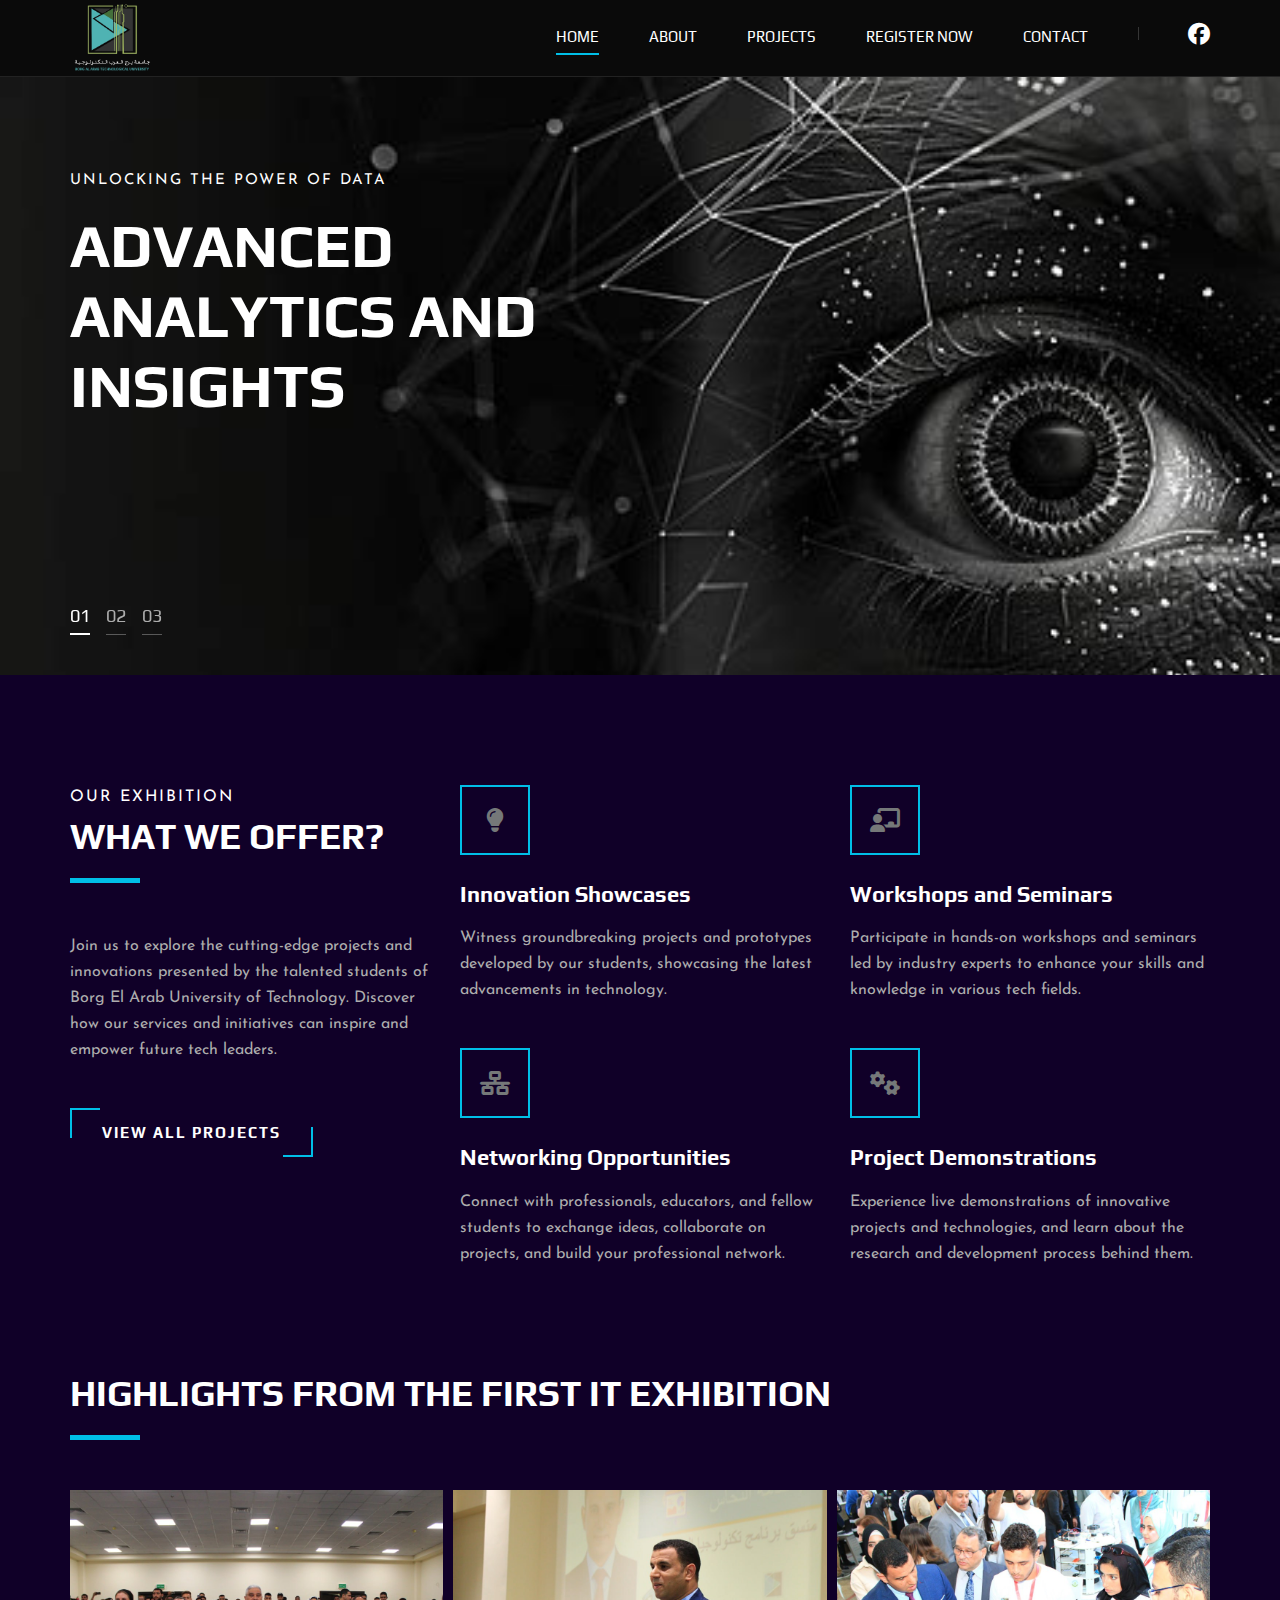
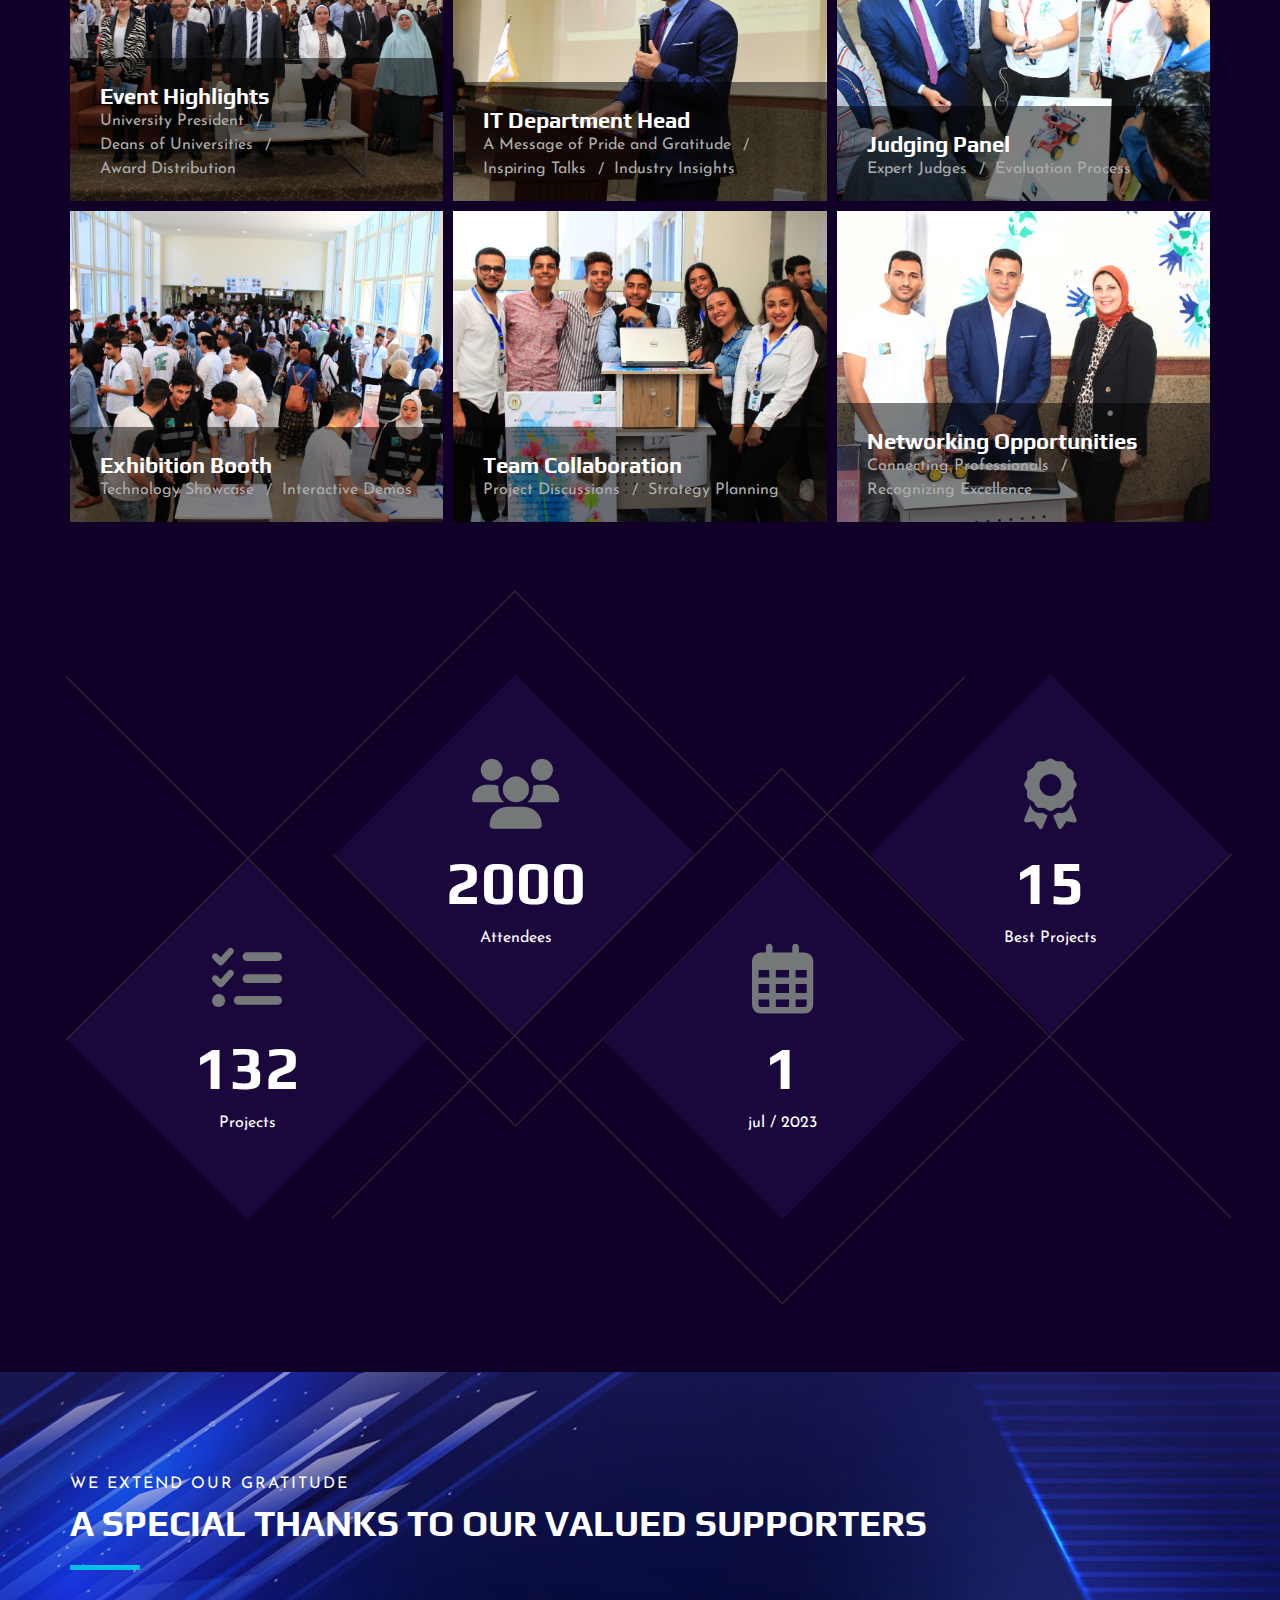
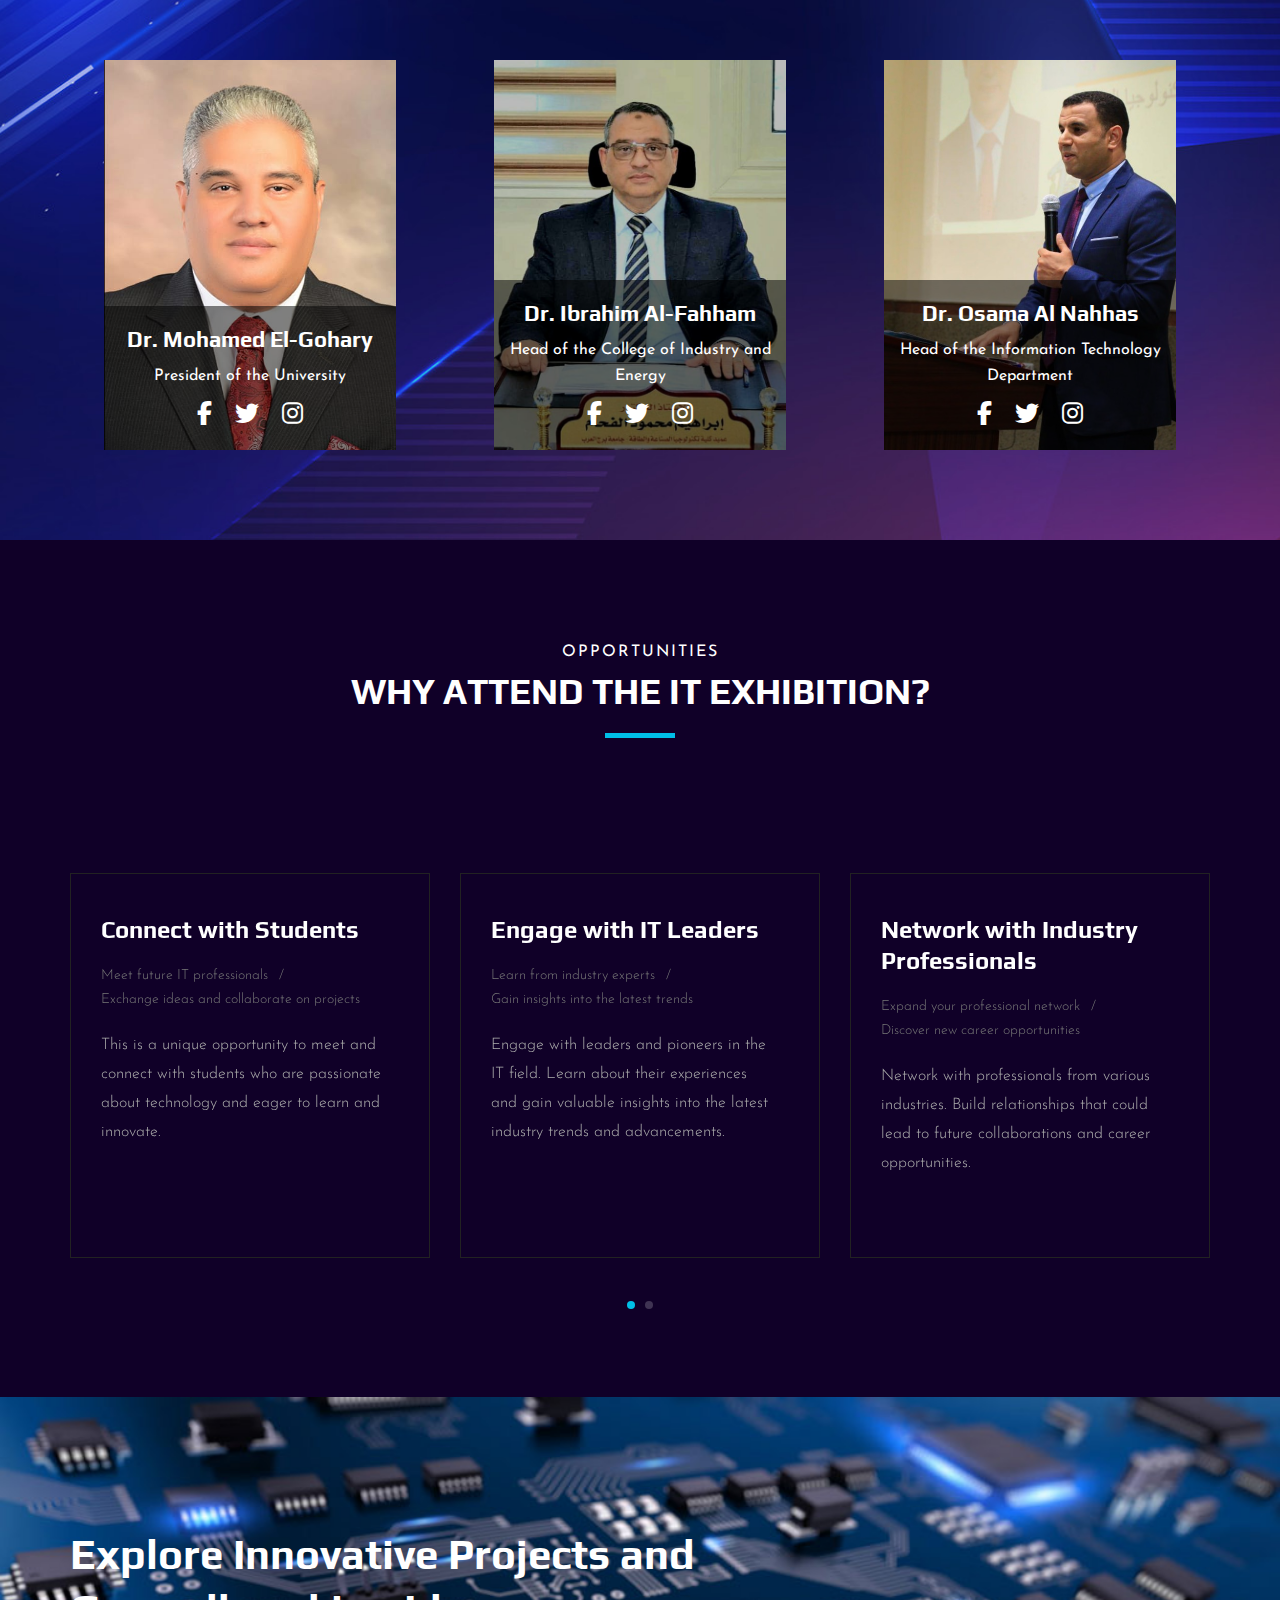
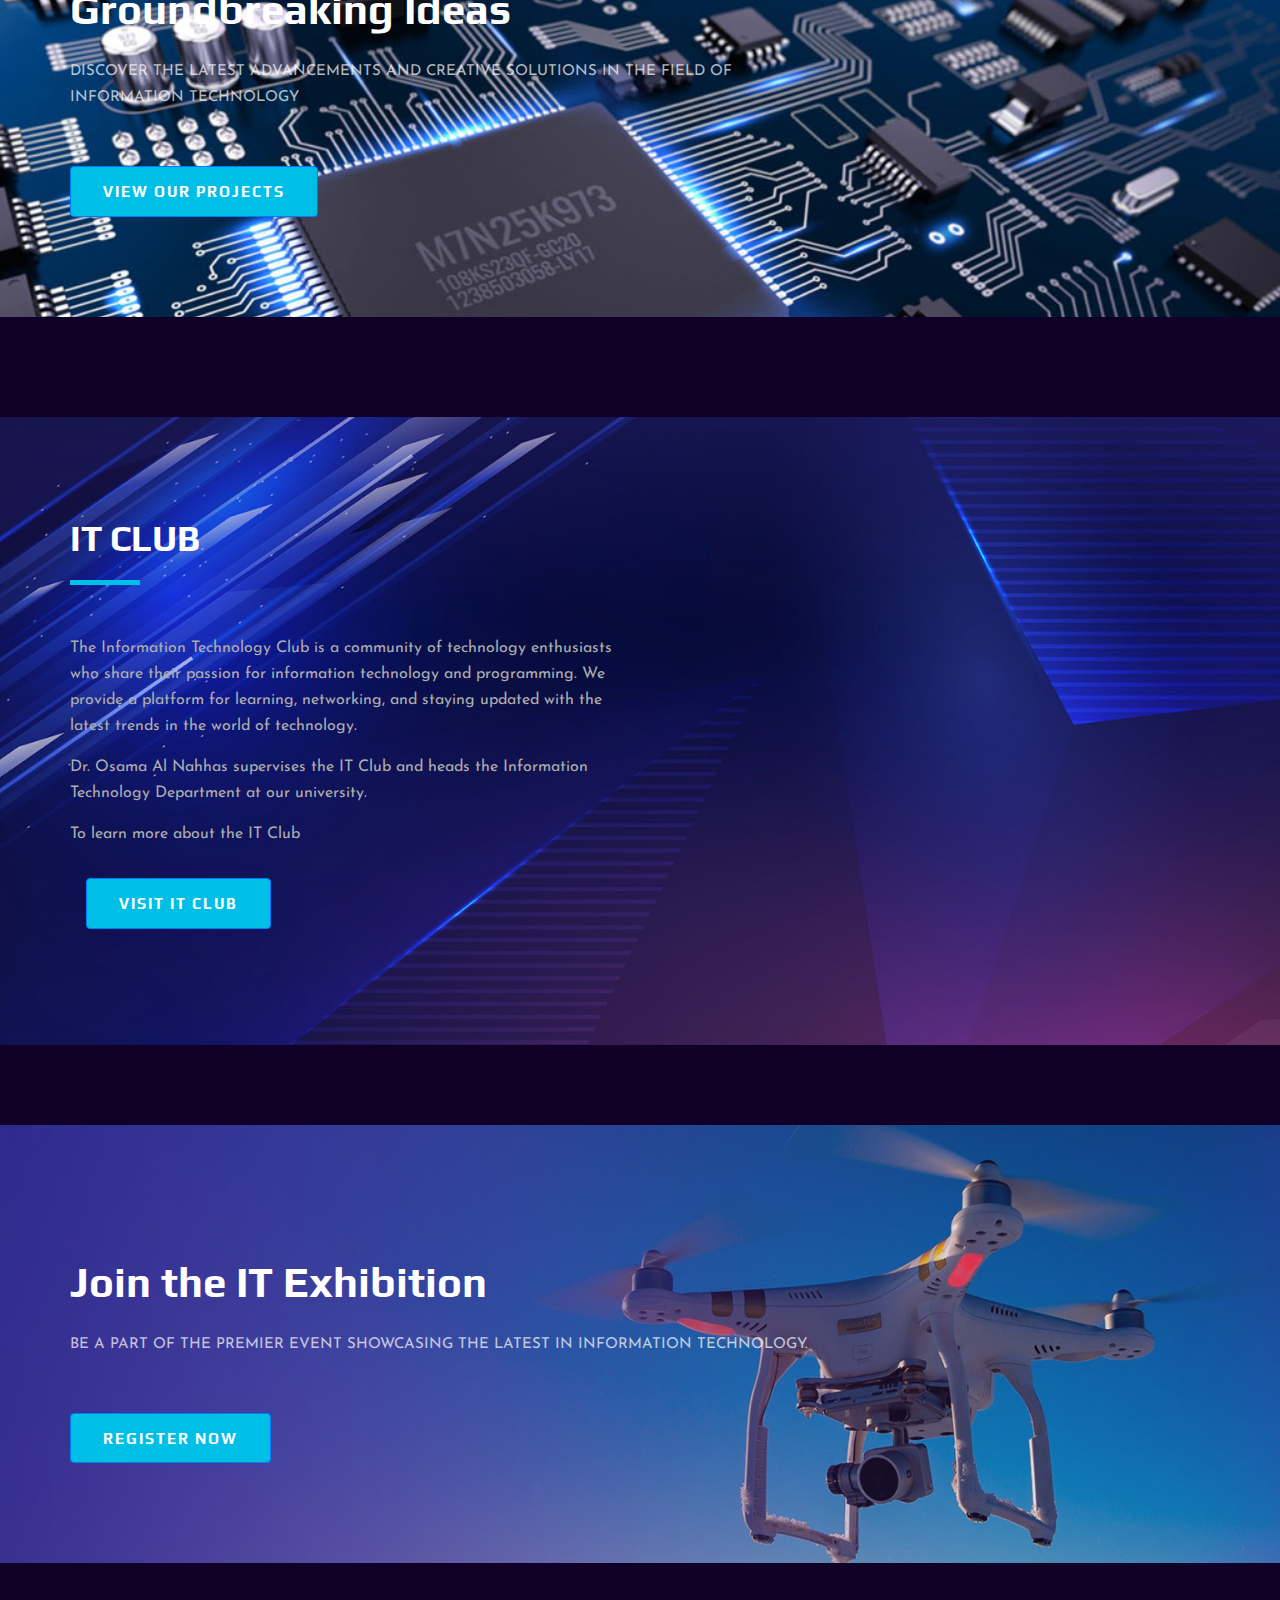
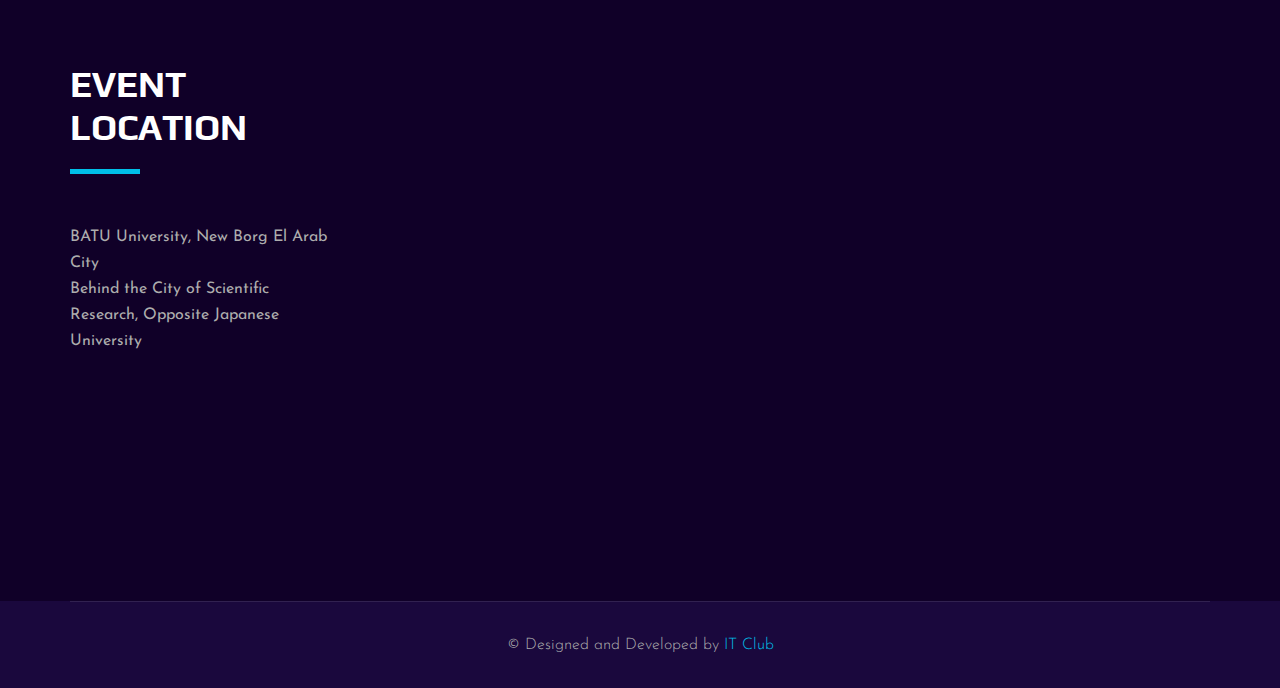
==== commit 7e258884: "Update index.html" ====
--- a/index.html
+++ b/index.html
@@ -275,7 +275,7 @@
                         <div class="counter__item third__item">
                             <div class="counter__item__text">
                                 <i class="far fa-calendar-alt fa-3x"></i>
-                                <h2 class="counter_num">15</h2>
+                                <h2 class="counter_num">1</h2>
                                 <p>jul / 2023</p>
                             </div>
                         </div>
@@ -522,4 +522,4 @@
     <script src="assets/js/main.js"></script>
 </body>
 
-</html>+</html>
